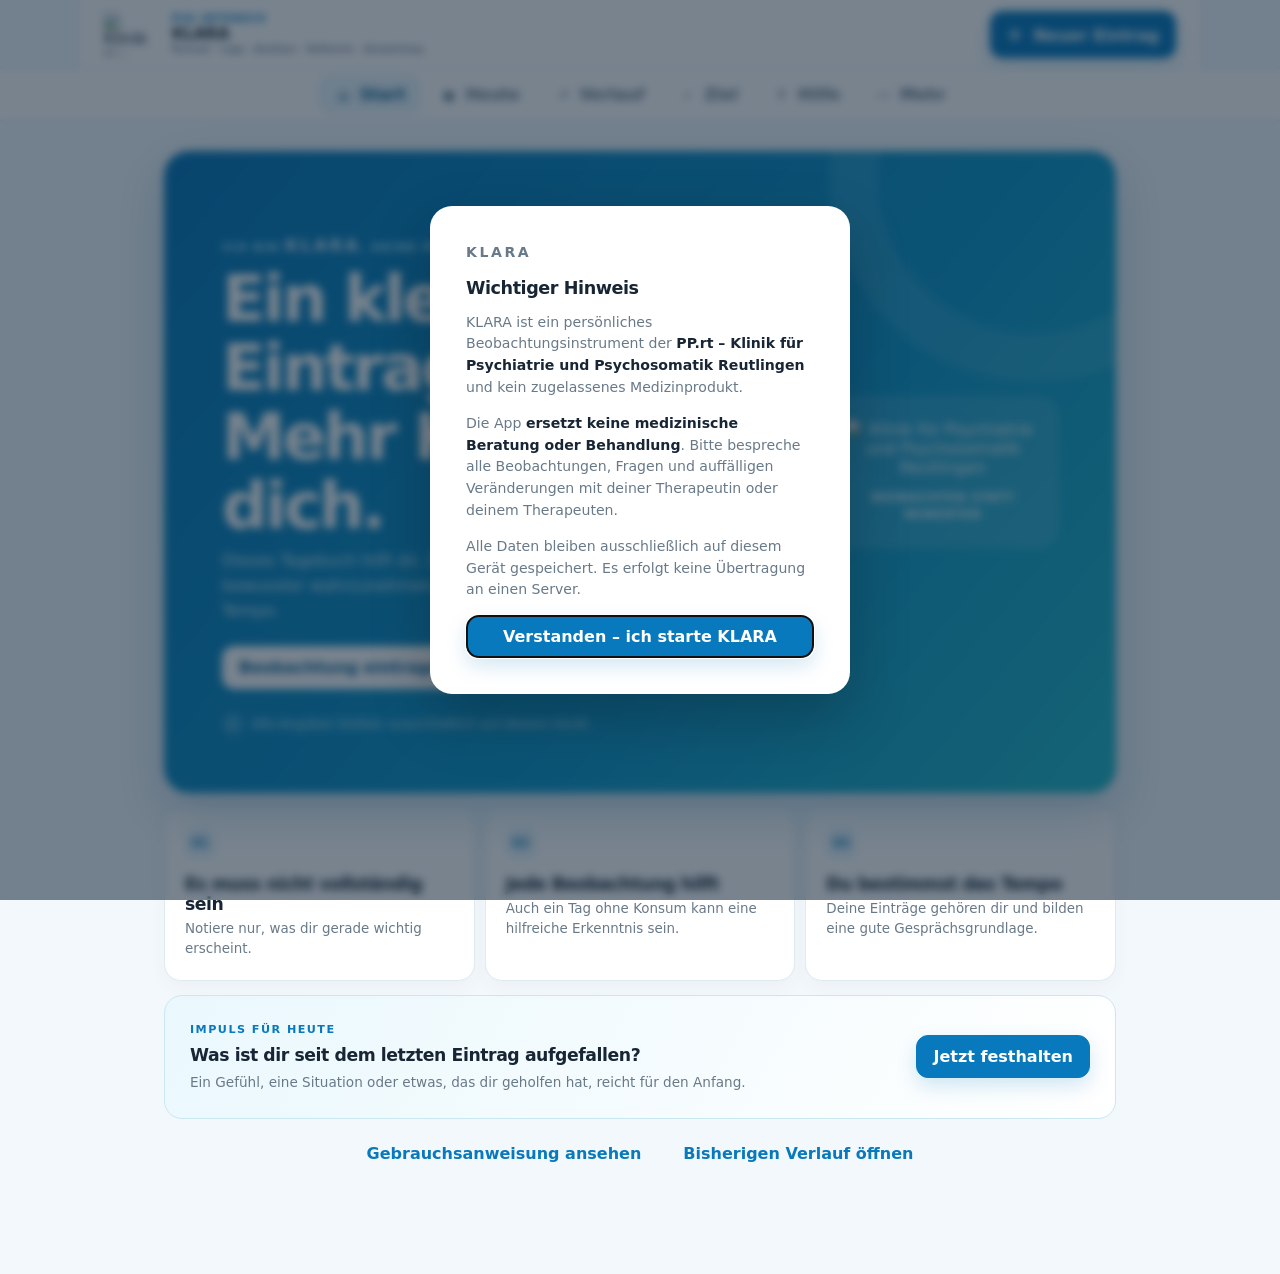
==== index.html @ 5a88ca9e "Add files via upload" ====
<!doctype html>
<html lang="de">
<head>
  <meta charset="utf-8">
  <meta name="viewport" content="width=device-width, initial-scale=1, viewport-fit=cover">
  <meta name="theme-color" content="#0875bd">
  <meta name="description" content="KLARA – Deine persönliche Begleiterin für Konsum, Lage, Auslöser, Reflexion und Auswertung">
  <meta http-equiv="Content-Security-Policy" content="default-src 'self'; script-src 'self'; style-src 'self'; img-src 'self' data:; connect-src 'self'; object-src 'none'; base-uri 'self'; form-action 'self'">
  <link rel="manifest" href="manifest.webmanifest"><link rel="icon" href="icon.svg" type="image/svg+xml"><link rel="apple-touch-icon" href="apple-touch-icon.png"><link rel="stylesheet" href="styles.css">
  <title>KLARA</title>
</head>
<body>
  <header class="app-header">
    <button id="back-button" class="back-button" aria-label="Zurück" hidden>‹</button>
    <div class="brand"><img src="logo.png" alt="Klinik für Psychiatrie und Psychosomatik Reutlingen"><div><span>PIA Intensiv</span><strong>KLARA</strong><small class="klara-sub">Konsum · Lage · Auslöser · Reflexion · Auswertung</small></div></div>
    <button id="quick-add" class="primary add-button"><span>+</span> Neuer Eintrag</button>
  </header>
  <nav class="tabs" aria-label="Hauptnavigation">
    <button data-view="start" class="active"><span class="nav-icon">⌂</span><span>Start</span></button>
    <button data-view="today"><span class="nav-icon">●</span><span>Heute</span></button>
    <button data-view="history"><span class="nav-icon">↗</span><span>Verlauf</span></button>
    <button data-view="goals"><span class="nav-icon">✓</span><span>Ziel</span></button>
    <button data-view="guide"><span class="nav-icon">?</span><span>Hilfe</span></button>
    <button data-view="settings"><span class="nav-icon">⋯</span><span>Mehr</span></button>
  </nav>
  <main>
    <section id="start" class="view active">
      <div class="start-hero">
        <div class="start-copy"><p id="start-greeting" class="start-greeting"></p><p class="eyebrow light">Ich bin <span class="klara-stamp">KLARA</span>, deine persönliche Begleiterin</p><h1>Ein kleiner Eintrag.<br>Mehr Klarheit für dich.</h1><p>Dieses Tagebuch hilft dir, Situationen, Auslöser und hilfreiche Strategien bewusster wahrzunehmen. Ohne Bewertung und in deinem eigenen Tempo.</p>
          <div class="hero-actions"><button class="primary light-button open-entry">Beobachtung eintragen</button><button class="ghost-button open-guide">Kurz erklärt</button></div>
          <div class="privacy-line"><span>✓</span> Alle Angaben bleiben ausschließlich auf diesem Gerät.</div>
        </div>
        <div class="start-mark"><img src="logo.png" alt="Klinik für Psychiatrie und Psychosomatik Reutlingen"><p>Beobachten statt bewerten</p></div>
      </div>
      <div class="motivation-grid">
        <article><span>01</span><h2>Es muss nicht vollständig sein</h2><p>Notiere nur, was dir gerade wichtig erscheint.</p></article>
        <article><span>02</span><h2>Jede Beobachtung hilft</h2><p>Auch ein Tag ohne Konsum kann eine hilfreiche Erkenntnis sein.</p></article>
        <article><span>03</span><h2>Du bestimmst das Tempo</h2><p>Deine Einträge gehören dir und bilden eine gute Gesprächsgrundlage.</p></article>
      </div>
      <article class="prompt-card"><div><p class="eyebrow">Impuls für heute</p><h2>Was ist dir seit dem letzten Eintrag aufgefallen?</h2><p>Ein Gefühl, eine Situation oder etwas, das dir geholfen hat, reicht für den Anfang.</p></div><button class="primary open-entry">Jetzt festhalten</button></article>
      <div class="start-links"><button class="open-guide">Gebrauchsanweisung ansehen</button><button data-jump="history">Bisherigen Verlauf öffnen</button></div>
    </section>

    <section id="today" class="view">
      <div class="welcome"><div><p id="today-label" class="eyebrow light"></p><h1>Wie war dein Tag?</h1><p>Beobachte deinen Konsum ohne zu bewerten. Du entscheidest, was du einträgst.</p><div class="hero-actions"><button class="primary light-button open-entry">Jetzt dokumentieren</button><button class="ghost-button open-guide">So funktioniert es</button></div></div><div class="today-badge"><strong id="today-count">0</strong><span>Einträge heute</span></div></div>
      <aside class="notice"><span>✓</span><p><strong>Privat auf diesem Gerät</strong><br>Ihre Angaben werden nicht an einen Server übertragen.</p></aside>
      <div class="content-heading"><div><p class="eyebrow">Tagesübersicht</p><h2>Ihre Einträge</h2></div><button class="round-button open-entry" aria-label="Eintrag hinzufügen">+</button></div>
      <div id="today-list" class="entry-list"></div>
    </section>

    <section id="history" class="view">
      <div class="section-heading history-heading"><div><p class="eyebrow">Muster erkennen</p><h1>Mein Verlauf</h1></div><div id="history-range" class="range-switch" role="group" aria-label="Zeitraum"><button type="button" data-days="7">7 Tage</button><button type="button" data-days="30" class="active">30 Tage</button><button type="button" data-days="90">90 Tage</button><button type="button" data-days="3650">Gesamt</button></div></div>
      <div class="stats-grid"><article class="stat"><span>Tage dokumentiert</span><strong id="stat-days">0</strong></article><article class="stat"><span>Einträge gesamt</span><strong id="stat-entries">0</strong></article><article class="stat"><span id="stat-se-label">Alkohol-SE</span><strong id="stat-se">0</strong></article></div>
      <div id="substance-filter" class="substance-filter"></div>
      <article class="panel chart-card timeline-card"><div class="panel-heading"><div><p class="eyebrow">Zeitlicher Überblick</p><h2>Einträge nach Tagen</h2></div><span id="timeline-period">30 Tage</span></div><div id="timeline-chart" class="chart" aria-label="Verlaufsdiagramm"></div></article>
      <article class="panel chart-card"><div class="panel-heading"><h2>Dokumentierte Kategorien</h2><span>Häufigkeit</span></div><div id="category-chart" class="bars"></div></article>
      <div class="content-heading"><div><p class="eyebrow">Dokumentation</p><h2>Alle Einträge</h2></div><div class="export-actions"><button id="print-history" class="btn-export secondary">🖨 Drucken</button><button id="export-overview" class="btn-export secondary">Übersicht</button><button id="export-detailed" class="btn-export">Bericht</button><button id="export-save" class="btn-export secondary">↓ PDF</button></div></div><div id="history-list" class="entry-list"></div>
    </section>

    <section id="goals" class="view">
      <div class="section-heading"><div><p class="eyebrow">Rückblick & Ausblick</p><h1>Mein Wochenziel</h1><p>Wähle ein Ziel, das für diese Woche realistisch ist.</p></div></div>
      <form id="goal-form" class="panel form-card">
        <div class="form-section"><span>1</span><div><h2>Ziel wählen</h2><p>Du kannst dein Ziel jederzeit ändern.</p></div></div>
        <label>Woche ab <input id="goal-week" type="date" required></label><label>Ziel<select id="goal-type"><option>Nichts verändern, weiter beobachten</option><option>Eine Zeit lang abstinent</option><option>Gar nicht mehr</option><option>Weniger konsumieren</option><option>Weniger schädlich konsumieren</option><option>Noch nicht entschieden</option></select></label>
        <label>Substanz oder Verhalten <input id="goal-subject" type="text" placeholder="z. B. Alkohol, Cannabis, Gaming"></label>
        <div class="form-section"><span>2</span><div><h2>Vorbereiten</h2><p>Risiken erkennen, Antwort bereithalten, Unterstützung holen.</p></div></div>
        <label>Risikosituationen <textarea id="goal-risks" placeholder="Orte, Personen, Zeiten oder Gefühle"></textarea></label><label>Hilfreiche Strategien <textarea id="goal-strategies" placeholder="Was kann ich versuchen?"></textarea></label><label>Unterstützung <textarea id="goal-support" placeholder="Wen kann ich ansprechen?"></textarea></label>
        <div class="form-section"><span>3</span><div><h2>Wochenbilanz</h2><p>Besprich deine Bilanz beim nächsten Termin.</p></div></div>
        <label>Was hat funktioniert? <textarea id="goal-worked"></textarea></label><label>Was war schwierig? <textarea id="goal-difficult"></textarea></label><label>Vorsatz für nächste Woche <textarea id="goal-next"></textarea></label><button class="primary wide" type="submit">Wochenziel speichern</button>
      </form>
      <div id="goal-history" class="goal-history"></div>
    </section>

    <section id="guide" class="view">
      <div class="section-heading"><div><p class="eyebrow">Gebrauchsanweisung</p><h1>So nutzt du das Tagebuch</h1><p>Das Tagebuch hilft dir, deinen Konsum bewusster wahrzunehmen und besser zu verstehen.</p></div></div>
      <div class="guide-intro panel"><div class="guide-symbol">◎</div><div><h2>Beobachten statt bewerten</h2><p>Es gibt keine richtigen oder falschen Einträge. Du bestimmst selbst, was du dokumentierst und später besprichst.</p></div></div>
      <article class="panel guide-steps">
        <div class="panel-heading"><h2>So erstellst du einen Eintrag</h2><span>Schritt für Schritt</span></div>
        <ol class="step-list">
          <li><strong>„Neuer Eintrag" antippen</strong> – über den Button oben rechts oder auf der Startseite.</li>
          <li><strong>Datum und Uhrzeit prüfen</strong> – die App trägt die aktuelle Zeit automatisch ein. Du kannst beides frei ändern, um Einträge auch nachträglich für vergangene Tage zu erfassen.</li>
          <li><strong>Substanz oder Verhalten auswählen</strong> – wähle alles aus, was zutrifft. Für jede Auswahl öffnen sich eigene Felder.</li>
          <li><strong>Felder ausfüllen</strong> – fülle nur aus, was dir gerade wichtig ist. Kein Feld muss vollständig sein.</li>
          <li><strong>„Eintrag speichern" tippen</strong> – fertig. Der Eintrag erscheint sofort im Verlauf.</li>
        </ol>
        <p class="guide-note">Bereits gespeicherte Einträge lassen sich jederzeit bearbeiten: im Verlauf auf den Eintrag tippen, ändern und erneut speichern.</p>
      </article>
      <article class="panel guide-multi">
        <div class="panel-heading"><h2>Mehreres auf einmal festhalten</h2><span>Wann ein Eintrag, wann zwei?</span></div>
        <p><strong>Alles im selben Eintrag</strong> – wenn mehrere Substanzen oder Verhaltensweisen gleichzeitig oder im gleichen Kontext vorkamen (z. B. Alkohol und Cannabis am selben Abend). Die App zeigt dann für jede Substanz separate Felder – du kannst Situation und Auslöser für jede getrennt beschreiben.</p>
        <p style="margin-top:10px"><strong>Separate Einträge</strong> – wenn Ereignisse zu verschiedenen Zeiten oder in unterschiedlichen Situationen stattgefunden haben. So bleibt der Verlauf zeitlich genau und lässt sich besser auswerten.</p>
      </article>
      <div class="guide-grid">
        <article><span>1</span><h2>Konsum</h2><p>Was wurde konsumiert, wie viel und wann? Alkohol-SE berechnet die App automatisch. Bei anderen Substanzen reicht eine grobe Angabe.</p></article>
        <article><span>2</span><h2>Situation</h2><p>Wo warst du? Mit wem? Was hast du gerade gemacht? Notiere Ort, Uhrzeit und soziales Umfeld – z. B. „allein zu Hause, Abend nach der Arbeit" oder „mit Freunden auf einer Party".</p></article>
        <article><span>3</span><h2>Auslöser</h2><p>Was hat den Konsum oder das Verlangen ausgelöst? Das kann etwas Äußeres sein (ein Ort, eine Person, ein Streit) oder etwas Inneres (Langeweile, Anspannung, Traurigkeit, ein Gedanke). Beides ist wichtig.</p></article>
        <article><span>4</span><h2>Strategie</h2><p>Was hast du versucht, bevor oder während des Konsums? Hat etwas geholfen – auch wenn du am Ende trotzdem konsumiert hast? Beispiele: Situation verlassen, jemanden angerufen, abgelenkt, tief geatmet.</p></article>
        <article><span>5</span><h2>Auswertung</h2><p>Was fällt dir beim Zurückblicken auf? Wiederholen sich bestimmte Situationen, Uhrzeiten oder Gefühle? Diese Spalte ist besonders wertvoll für das Gespräch mit deiner Fachperson.</p></article>
      </div>
      <article class="panel tips"><div class="panel-heading"><h2>Hilfreiche Gewohnheiten</h2><span>Tipps</span></div><ul class="check-list"><li><strong>Möglichst zeitnah notieren.</strong> So musst du dich später weniger erinnern.</li><li><strong>Nicht alle Felder müssen ausgefüllt sein.</strong> Schreibe auf, was dir wichtig erscheint.</li><li><strong>Ehrlich zu dir selbst sein.</strong> Das Tagebuch ist für dich und deine Fachperson.</li><li><strong>Wochenbilanz besprechen.</strong> Nimm deine Beobachtungen zum nächsten Termin mit.</li></ul></article>
      <article class="panel alcohol-info"><div><p class="eyebrow">Orientierung</p><h2>Eine Alkohol-Standardeinheit</h2></div><div id="se-unit-grid" class="unit-grid"></div></article>
      <button class="primary wide open-entry">Eintrag erstellen</button>
    </section>

    <section id="settings" class="view">
      <div class="section-heading"><div><p class="eyebrow">Daten & App</p><h1>Mehr</h1></div></div>
      <article class="panel settings-panel profile-panel">
        <h2>Meine Angaben</h2>
        <p id="profile-greeting" class="profile-greeting"></p>
        <p class="settings-hint">Optional – erscheinen in deinen Berichten.</p>
        <div class="name-row">
          <label>Vorname <small>optional</small><input id="profile-firstname" type="text" autocomplete="given-name" placeholder="z. B. Maria"></label>
          <label>Nachname <small>optional</small><input id="profile-lastname" type="text" autocomplete="family-name" placeholder="z. B. Müller"></label>
        </div>
        <label>Therapeut:in / Bezugsperson <small>optional</small><input id="profile-therapist" type="text" placeholder="z. B. Dr. Müller"></label>
        <label>Station / Einrichtung <small>optional</small><input id="profile-ward" type="text" placeholder="z. B. Station 3b"></label>
        <button id="save-profile" class="primary">Speichern</button>
      </article>
      <article class="panel info-card"><span>⌂</span><div><h2>Deine Daten bleiben auf diesem Gerät</h2><p>Einträge und Ziele werden ausschließlich im lokalen Speicher dieses Browsers abgelegt. Es gibt kein Konto und keine Übertragung an einen Server.</p></div></article>
      <article class="panel settings-panel"><h2>Daten sichern</h2><p>Beim Löschen von Browserdaten können Einträge verloren gehen. Exportieren Sie deshalb regelmäßig eine Sicherung.</p><p id="backup-status" class="status"></p><div class="action-grid"><button id="export-data">Sicherung exportieren</button><label class="file-button">Sicherung importieren<input id="import-data" type="file" accept="application/json"></label></div></article>
      <article class="panel settings-panel"><h2>App verwalten</h2><div class="action-grid"><button id="check-update">Auf neue Version prüfen</button><button id="install-app" hidden>App installieren</button></div><p id="update-status" class="status" aria-live="polite">Installierte Version: <span id="app-version">1.3.3</span></p></article>
      <article class="panel warning-card"><h2>Wichtiger Hinweis</h2><p>Diese App ist ein persönliches Beobachtungsinstrument. Sie ersetzt keine medizinische Beratung oder Behandlung. Besprechen Sie Fragen und auffällige Veränderungen mit Ihrer Fachperson.</p></article>
      <button id="delete-data" class="danger-link">Alle lokalen Daten löschen</button>
      <footer class="contact-footer">
        <img src="logo.png" alt="Klinik für Psychiatrie und Psychosomatik Reutlingen">
        <div class="contact-details">
          <strong>PP.rt – Klinik für Psychiatrie und Psychosomatik</strong>
          <address>Wörthstraße 52/1 · 72764 Reutlingen</address>
          <div class="contact-links">
            <a href="tel:+49712192000">Infozentrale: 07121 9200-0</a>
            <a href="tel:+4971219200200">Aufnahmemanagement: 07121 9200-200</a>
            <a href="mailto:info@pprt.de">info@pprt.de</a>
            <span>www.pprt.de</span>
          </div>
          <small>© <span id="copyright-year">2026</span> PP.rt · Gemeinnützige Gesellschaft für Psychiatrie Reutlingen mbH</small>
        </div>
      </footer>
    </section>
  </main>

  <dialog id="entry-dialog"><form id="entry-form" method="dialog">
    <div class="dialog-heading"><div><p class="eyebrow">Beobachten statt bewerten</p><h1 id="entry-title">Eintrag hinzufügen</h1></div><button type="button" id="close-dialog" class="icon-button" aria-label="Schließen">×</button></div><p class="form-hint">Fülle nur aus, was für dich gerade wichtig ist.</p><input id="entry-id" type="hidden">
    <div class="form-row"><label>Datum <input id="entry-date" type="date" required></label><label>Uhrzeit <input id="entry-time" type="time"></label></div>
    <fieldset><legend>Was wurde konsumiert?</legend><div class="check-grid"><label><input class="substance-check" type="checkbox" value="Alkohol"> Alkohol</label><label><input class="substance-check" type="checkbox" value="Cannabis"> Cannabis</label><label><input class="substance-check" type="checkbox" value="Stimulanzien"> Stimulanzien</label><label><input class="substance-check" type="checkbox" value="Medikamente / Benzodiazepine"> Medikamente / Benzodiazepine</label><label><input class="substance-check" type="checkbox" value="Opioide"> Opioide</label><label><input class="substance-check" type="checkbox" value="Glücksspiel / Medien"> Glücksspiel / Medien</label><label><input class="substance-check" type="checkbox" value="Sonstiges"> Sonstiges</label><label><input class="substance-check" type="checkbox" value="Verlangen / Craving"> Verlangen / Craving</label><label><input class="substance-check" type="checkbox" value="Kein Konsum"> Kein Konsum</label></div></fieldset>
    <div id="substance-cards"></div>
    <div class="dialog-actions"><button id="delete-entry" type="button" class="danger-link" hidden>Eintrag löschen</button><button class="primary" type="submit">Eintrag speichern</button></div>
  </form></dialog>
  <dialog id="disclaimer-dialog" class="disclaimer-dialog">
    <div class="disclaimer-body">
      <p class="disclaimer-brand">KLARA</p>
      <h2>Wichtiger Hinweis</h2>
      <p>KLARA ist ein persönliches Beobachtungsinstrument der <strong>PP.rt – Klinik für Psychiatrie und Psychosomatik Reutlingen</strong> und kein zugelassenes Medizinprodukt.</p>
      <p>Die App <strong>ersetzt keine medizinische Beratung oder Behandlung</strong>. Bitte bespreche alle Beobachtungen, Fragen und auffälligen Veränderungen mit deiner Therapeutin oder deinem Therapeuten.</p>
      <p>Alle Daten bleiben ausschließlich auf diesem Gerät gespeichert. Es erfolgt keine Übertragung an einen Server.</p>
      <button id="disclaimer-ok" class="primary wide">Verstanden – ich starte KLARA</button>
    </div>
  </dialog>
  <dialog id="confirm-dialog">
    <div class="confirm-body">
      <p id="confirm-message"></p>
      <div class="confirm-actions">
        <button id="confirm-cancel" type="button">Abbrechen</button>
        <button id="confirm-ok" type="button" class="primary"></button>
      </div>
    </div>
  </dialog>
  <template id="empty-template"><article class="empty"><span>＋</span><h2>Noch keine Einträge</h2><p>Notieren Sie eine Beobachtung, sobald es für Sie passt.</p><button class="primary open-entry">Ersten Eintrag erstellen</button></article></template>
  <script src="pdfgen.js" defer></script>
  <script src="app.js" defer></script>
</body>
</html>
---- styles.css ----
@keyframes reveal{from{opacity:.45;transform:translateY(4px)}to{opacity:1;transform:translateY(0)}}
:root{color-scheme:light;--ink:#172534;--muted:#687988;--paper:#f3f8fc;--card:#fff;--line:#e0eaf1;--blue:#0879bd;--blue-dark:#075d92;--blue-soft:#e8f5fc;--cyan:#21b5ca;--red:#df0038;--green:#168263;--shadow:0 12px 32px rgba(20,65,96,.07);font-family:Inter,ui-sans-serif,system-ui,-apple-system,BlinkMacSystemFont,"Segoe UI",sans-serif}
*{box-sizing:border-box}
body{margin:0;background:var(--paper);color:var(--ink);-webkit-font-smoothing:antialiased}
button,input,textarea,select{font:inherit}
button,.file-button{cursor:pointer}
h1,h2,h3,p{margin-top:0}
h1{margin-bottom:8px;font-size:clamp(1.8rem,5vw,2.6rem);letter-spacing:-.045em;line-height:1.08}
h2{margin-bottom:7px;font-size:1.08rem;letter-spacing:-.025em}
p{line-height:1.55}
.app-header{max-width:1120px;min-height:68px;height:auto;margin:auto;padding:10px 24px;display:flex;align-items:center;justify-content:space-between;gap:20px;background:white;}
.brand{display:flex;align-items:center;gap:10px}
.brand img{width:58px;height:42px;object-fit:contain}
.brand div{display:grid}
.brand span{color:var(--blue);font-size:.68rem;font-weight:850;letter-spacing:.1em;text-transform:uppercase}
.brand strong{font-size:.96rem}
.klara-sub{font-size:.5rem;color:var(--muted);font-weight:700;letter-spacing:.06em;line-height:1.3;margin-top:2px}
.primary,button,.file-button{border:1px solid var(--line);border-radius:12px;padding:11px 16px;background:white;color:var(--ink);font-weight:750;transition:.15s ease}
.primary{border-color:var(--blue);background:var(--blue);color:white;box-shadow:0 8px 20px rgba(8,121,189,.18)}
.primary:hover{background:var(--blue-dark)}
.add-button span{margin-right:5px;font-size:1.2rem}
.tabs{position:sticky;z-index:8;top:0;display:flex;justify-content:center;gap:4px;padding:7px 12px;background:rgba(255,255,255,.94);border-block:1px solid var(--line);backdrop-filter:blur(18px)}
.tabs button{display:flex;align-items:center;gap:7px;padding:9px 15px;border:0;border-radius:10px;background:transparent;color:var(--muted);box-shadow:none}
.tabs button.active{background:var(--blue-soft);color:var(--blue-dark)}
.nav-icon{display:grid;place-items:center;width:19px;height:19px;font-size:.85rem;font-weight:900}
main{max-width:1000px;margin:auto;padding:30px 24px 100px}
.view{display:none}
.view.active{display:block;animation:reveal .2s ease}
.eyebrow{margin-bottom:6px;color:var(--blue);font-size:.7rem;font-weight:850;letter-spacing:.13em;text-transform:uppercase}
.eyebrow.light{color:#bdeeff}
.start-hero,.welcome{position:relative;overflow:hidden;border-radius:25px;color:white;background:linear-gradient(130deg,#0876b8 0%,#1098c8 62%,#23b9c8 100%);box-shadow:0 20px 45px rgba(7,93,146,.2)}
.start-hero{display:grid;grid-template-columns:minmax(0,1fr) 230px;align-items:center;min-height:350px;padding:clamp(28px,6vw,58px)}
.start-hero::before,.welcome::before{content:"";position:absolute;width:310px;height:310px;right:-120px;top:-175px;border:48px solid rgba(255,255,255,.09);border-radius:50%}
.start-copy{position:relative;z-index:1}
.start-copy h1{max-width:620px;font-size:clamp(2.35rem,7vw,4rem)}
.start-copy>p:not(.eyebrow){max-width:610px;color:rgba(255,255,255,.84)}
.hero-actions{display:flex;flex-wrap:wrap;gap:9px;margin-top:22px}
.light-button{border-color:white;background:white;color:var(--blue-dark);box-shadow:none}
.ghost-button{border-color:rgba(255,255,255,.28);background:rgba(255,255,255,.08);color:white}
.privacy-line{display:flex;align-items:center;gap:8px;margin-top:24px;color:rgba(255,255,255,.82);font-size:.78rem}
.privacy-line span{display:grid;place-items:center;width:22px;height:22px;border-radius:50%;background:rgba(255,255,255,.16)}
.start-mark{position:relative;z-index:1;padding:22px 16px;border:1px solid rgba(255,255,255,.22);border-radius:20px;text-align:center;background:rgba(255,255,255,.11);backdrop-filter:blur(8px)}
.start-mark img{width:100%;filter:drop-shadow(0 6px 12px rgba(0,0,0,.08))}
.start-mark p{margin:12px 0 0;color:white;font-size:.7rem;font-weight:800;letter-spacing:.09em;text-transform:uppercase}
.motivation-grid{display:grid;grid-template-columns:repeat(3,1fr);gap:10px;margin:14px 0}
.motivation-grid article,.guide-grid article{padding:20px;border:1px solid var(--line);border-radius:17px;background:white;box-shadow:0 7px 18px rgba(20,65,96,.04)}
.motivation-grid span,.guide-grid span,.form-section>span{display:grid;place-items:center;width:30px;height:30px;border-radius:9px;background:var(--blue-soft);color:var(--blue);font-size:.75rem;font-weight:900}
.motivation-grid h2{margin:16px 0 5px}
.motivation-grid p,.guide-grid p,.guide-intro p,.tips li,.settings-panel p,.info-card p,.warning-card p{margin-bottom:0;color:var(--muted);font-size:.84rem}
.prompt-card{display:flex;align-items:center;justify-content:space-between;gap:20px;padding:25px;border:1px solid #c9e8f2;border-radius:18px;background:linear-gradient(120deg,#eaf8fd,#fff)}
.prompt-card p:last-child{margin-bottom:0;color:var(--muted);font-size:.85rem}
.start-links{display:flex;justify-content:center;gap:10px;margin-top:14px}
.start-links button{border:0;background:transparent;color:var(--blue);box-shadow:none}
.welcome{display:grid;grid-template-columns:1fr auto;align-items:center;gap:25px;padding:clamp(25px,5vw,45px)}
.welcome p:not(.eyebrow){max-width:570px;margin-bottom:0;color:rgba(255,255,255,.84)}
.today-badge{position:relative;z-index:1;min-width:115px;padding:20px;border:1px solid rgba(255,255,255,.2);border-radius:18px;text-align:center;background:rgba(255,255,255,.12)}
.today-badge strong{display:block;font-size:2.4rem}
.today-badge span{font-size:.72rem;text-transform:uppercase;letter-spacing:.08em}
.notice{display:flex;align-items:center;gap:11px;margin:14px 0 28px;padding:13px 16px;border:1px solid #cceadd;border-radius:14px;background:#effaf5;color:#315d4c}
.notice p{margin:0;font-size:.8rem;line-height:1.35}
.notice>span,.info-card>span{display:grid;flex:0 0 auto;place-items:center;width:30px;height:30px;border-radius:50%;background:#d8f1e6;color:var(--green);font-weight:900}
.content-heading,.section-heading,.panel-heading{display:flex;align-items:center;justify-content:space-between;gap:15px}
.content-heading{margin:27px 0 13px}
.content-heading h2,.section-heading h1{margin-bottom:0}
.round-button{width:42px;height:42px;padding:0;border:0;border-radius:50%;background:var(--blue-soft);color:var(--blue);font-size:1.35rem}
.panel{padding:clamp(18px,4vw,28px);border:1px solid var(--line);border-radius:18px;background:white;box-shadow:var(--shadow)}
.entry-list{display:grid;gap:10px}
.entry{padding:17px 19px;border:1px solid var(--line);border-radius:16px;background:white;box-shadow:0 5px 15px rgba(20,65,96,.04);cursor:pointer;transition:.15s ease}
.entry:hover{transform:translateY(-2px);box-shadow:var(--shadow);border-color:#bdd8e7}
.entry-top{display:flex;justify-content:space-between;gap:12px}
.entry h3{margin-bottom:4px;font-size:1rem}
.entry time,.entry p{color:var(--muted);font-size:.84rem}
.entry p{margin:10px 0 0;white-space:pre-wrap}
.tag{align-self:flex-start;padding:5px 9px;border-radius:99px;background:var(--blue-soft);color:var(--blue-dark);font-size:.7rem;font-weight:850}
.section-heading{align-items:flex-end;margin-bottom:22px}
.section-heading p:last-child{max-width:600px;margin-bottom:0;color:var(--muted)}
.stats-grid{gap:8px}
.stat{position:relative;overflow:hidden;padding:15px 17px;border-radius:14px;box-shadow:0 5px 15px rgba(20,65,96,.035)}
.stat strong{font-size:1.75rem}
.stat span{color:var(--muted);font-size:.75rem}
.chart-card{margin-top:10px}
.panel-heading{margin-bottom:17px}
.panel-heading span{padding:5px 8px;border-radius:8px;color:var(--blue);background:var(--blue-soft);font-size:.66rem;font-weight:850;text-transform:uppercase}
.chart{min-height:190px}
.chart svg{display:block;width:100%;height:auto;max-height:230px;overflow:visible}
.chart-line{fill:none;stroke:var(--cyan);stroke-width:2;stroke-linecap:round;stroke-linejoin:round}
.chart-area{fill:url(#timeline-fill)}
.chart-dot{fill:white;stroke:var(--cyan);stroke-width:2.5}
.chart-grid{stroke:#dce8ef;stroke-width:1}
.bars{gap:13px}
.bar-row{font-size:.8rem}
.bar-track{height:6px}
.bar-fill{height:100%;border-radius:inherit;background:linear-gradient(90deg,var(--blue),var(--cyan))}
.history-heading{align-items:center}
.range-switch{display:flex;gap:3px;padding:4px;border:1px solid #d7e5ed;border-radius:13px;background:#eaf3f8}
.range-switch button{min-height:0;padding:7px 12px;border:0;border-radius:9px;background:transparent;color:#637786;font-size:.74rem;font-weight:750;box-shadow:none}
.range-switch button:hover{color:var(--blue-dark);background:rgba(255,255,255,.55)}
.range-switch button.active{color:var(--blue-dark);background:white;box-shadow:0 2px 8px rgba(20,65,96,.1)}
.timeline-card{padding-bottom:18px}
.timeline-card .panel-heading{align-items:flex-start}
.timeline-card .panel-heading .eyebrow{margin-bottom:3px}
.chart-dot-halo{fill:rgba(33,181,202,.13)}
.chart-grid.subtle{stroke-dasharray:4 7;opacity:.65}
.chart-label{fill:#82929f;font-size:11px}
.chart-value{fill:var(--blue-dark);font-size:11px;font-weight:800}
.chart-caption{display:flex;justify-content:space-between;gap:12px;margin-top:-2px;padding-top:12px;border-top:1px solid var(--line);color:var(--muted);font-size:.72rem}
.chart-caption strong{color:var(--blue-dark)}
.chart-empty{min-height:180px;display:flex;align-items:center;justify-content:center;gap:13px;color:var(--muted);text-align:left}
.chart-empty span{display:grid;place-items:center;width:40px;height:40px;border-radius:50%;background:var(--blue-soft);color:var(--blue);font-weight:900}
.chart-empty strong{display:block;margin-bottom:3px;color:var(--ink)}
.chart-empty p{max-width:330px;margin:0;font-size:.8rem}
.stat::after{content:"";position:absolute;right:-14px;bottom:-20px;width:55px;height:55px;border:10px solid var(--blue-soft);border-radius:50%}
.form-card{display:grid;gap:14px}
.form-section{display:flex;align-items:center;gap:11px;margin-top:9px;padding-top:17px;border-top:1px solid var(--line)}
.form-section:first-child{padding-top:0;border:0}
.form-section h2,.form-section p{margin:0}
.form-section p{color:var(--muted);font-size:.78rem}
label{display:grid;gap:6px;color:#526576;font-size:.78rem;font-weight:750}
label small{color:var(--muted);font-weight:500}
input,textarea,select{width:100%;min-height:44px;border:1px solid #d7e3eb;border-radius:11px;padding:11px 12px;background:#fbfdff;color:var(--ink)}
textarea{min-height:70px;resize:vertical}
input:focus,textarea:focus,select:focus{outline:3px solid rgba(8,121,189,.12);border-color:var(--blue)}
.wide{width:100%}
.guide-intro{display:flex;align-items:center;gap:18px;margin-bottom:12px;background:linear-gradient(120deg,#eef9fd,#fff)}
.guide-symbol{font-size:3rem;color:var(--cyan)}
.guide-grid{display:grid;grid-template-columns:repeat(5,1fr);gap:9px}
.guide-grid h2{margin:14px 0 5px}
.tips,.alcohol-info{margin-top:12px}
.check-list{display:grid;gap:11px;margin:0;padding:0;list-style:none}
.check-list li{position:relative;padding-left:27px}
.check-list li::before{content:"✓";position:absolute;left:0;color:var(--green);font-weight:900}
.step-list{display:grid;gap:12px;margin:0;padding:0;list-style:none;counter-reset:steps}
.step-list li{position:relative;padding-left:32px;counter-increment:steps}
.step-list li::before{content:counter(steps);position:absolute;left:0;top:0;width:22px;height:22px;border-radius:50%;background:var(--blue-soft);color:var(--blue-dark);font-size:.75rem;font-weight:900;display:grid;place-items:center;line-height:1}
.guide-steps,.guide-multi{margin-bottom:14px}
.guide-note{margin-top:14px;padding:8px 12px;background:var(--blue-soft);border-radius:8px;font-size:.85rem;color:var(--blue-dark);line-height:1.5}
.alcohol-info{display:flex;justify-content:space-between;align-items:center;gap:20px;background:#f8fcfe}
.unit-grid{display:flex;gap:7px}
.unit-grid span{display:grid;min-width:95px;padding:12px;border:1px solid var(--line);border-radius:11px;text-align:center;background:white;color:var(--muted);font-size:.72rem}
.unit-grid strong{color:var(--blue-dark);font-size:.95rem}
#guide>.wide{margin-top:12px}
.info-card{display:flex;gap:14px;margin-bottom:10px}
.settings-panel,.warning-card{margin-bottom:10px}
.action-grid{display:flex;flex-wrap:wrap;gap:8px;margin-top:13px}
.status{margin:11px 0 0;color:var(--muted);font-size:.76rem}
.status.warn{color:#a05a00;font-weight:700}
.substance-filter{display:flex;flex-wrap:wrap;gap:6px;margin:10px 0 14px}
.filter-chip{padding:5px 12px;border:1px solid var(--line);border-radius:99px;background:white;color:var(--muted);font-size:.74rem;font-weight:700;box-shadow:none;transition:.12s ease}
.filter-chip:hover{border-color:var(--chip-color,var(--blue));color:var(--chip-color,var(--blue))}
.filter-chip.active{border-color:var(--chip-color,var(--blue));background:var(--chip-color,var(--blue));color:white}
#substance-cards{display:grid;gap:14px;margin-top:4px}
.substance-card{display:grid;gap:12px;border-color:var(--blue);background:var(--blue-soft)}
.substance-card legend{color:var(--blue-dark);font-size:.85rem;font-weight:850}
.substance-card label{color:#526576}
.substance-card input,.substance-card textarea,.substance-card select{background:#fff}
.duration-row{display:grid;grid-template-columns:1fr 1fr;gap:10px}
.goal-history-list{display:grid;gap:10px}
.goal-history-item{cursor:pointer;transition:.15s ease}
.goal-history-item:hover{transform:translateY(-2px);box-shadow:var(--shadow)}
.goal-history-header{display:flex;align-items:center;justify-content:space-between;gap:10px;margin-bottom:6px}
.goal-subject{margin:0;color:var(--muted);font-size:.84rem}
.goal-meta{margin:5px 0 0;color:var(--muted);font-size:.8rem}
.file-button input{display:none}
.warning-card{border-color:#f0d8de;background:#fffafb}
.warning-card h2{color:#a0324d}
.danger-link{padding-inline:0;border:0;background:transparent;color:#ad3650;box-shadow:none}
footer{display:flex;align-items:center;justify-content:center;gap:12px;margin-top:48px;color:var(--muted);text-align:center;font-size:.73rem}
footer img{width:92px;height:auto}
fieldset{min-width:0;margin:0;padding:14px;border:1px solid var(--line);border-radius:13px}
legend{padding:0 6px;color:#526576;font-size:.78rem;font-weight:800}
.check-grid{display:flex;flex-wrap:wrap;gap:6px}
.check-grid label{display:inline-flex;align-items:center;gap:6px;padding:7px 12px;border:1px solid var(--line);border-radius:99px;background:#fbfdff;color:var(--ink);font-size:.82rem;font-weight:600;white-space:nowrap;cursor:pointer}
.check-grid label:has(input:checked){border-color:var(--blue);background:var(--blue-soft);color:var(--blue-dark);font-weight:750}
.check-grid input{width:15px;height:15px;min-height:0;accent-color:var(--blue)}
.calculation{margin:11px 0 0;color:var(--muted);font-size:.8rem}
.calculation strong{color:var(--blue);font-size:1rem}
.empty{padding:34px 20px;border:1px dashed #c6d9e4;border-radius:18px;text-align:center;color:var(--muted);background:rgba(255,255,255,.62)}
.empty span{display:grid;place-items:center;width:44px;height:44px;margin:0 auto 13px;border-radius:50%;background:var(--blue-soft);color:var(--blue);font-size:1.35rem}
.empty .primary{margin-top:7px}
dialog{width:min(680px,calc(100% - 20px));max-height:calc(100% - 20px);padding:0;border:0;border-radius:20px;color:var(--ink);background:white;box-shadow:0 25px 70px rgba(22,54,78,.25)}
dialog::backdrop{background:rgba(21,41,57,.6);backdrop-filter:blur(5px)}
dialog form{display:grid;gap:13px;padding:clamp(18px,5vw,30px)}
.dialog-heading,.dialog-actions,.form-row{display:flex;justify-content:space-between;gap:11px}
.form-row>*{flex:1}
.form-hint{margin:-5px 0 5px;color:var(--muted);font-size:.8rem}
.icon-button{width:40px;height:40px;padding:0;border-radius:50%;font-size:1.45rem;line-height:1}
.dialog-actions{align-items:center;margin-top:5px}
.back-button{width:38px;height:38px;flex:0 0 auto;padding:0;border-radius:50%;background:var(--blue-soft);color:var(--blue-dark);font-size:1.8rem;line-height:1;box-shadow:none}
.back-button[hidden]{display:none}
.contact-footer{align-items:flex-start;justify-content:flex-start;gap:22px;margin-top:46px;padding:24px;border-top:1px solid var(--line);text-align:left}
.contact-footer img{width:125px;flex:0 0 auto}
.contact-details{display:grid;gap:6px;color:var(--muted)}
.contact-details strong{color:var(--ink);font-size:.82rem}
.contact-details address{font-style:normal}
.contact-links{display:flex;flex-wrap:wrap;gap:5px 14px}
.contact-links a{color:var(--blue-dark);text-decoration:none}
.contact-links a:hover{text-decoration:underline}
.contact-details small{margin-top:5px;color:#8796a2}
#confirm-dialog{width:min(400px,calc(100% - 32px))}
.confirm-body{padding:28px 24px 20px;display:grid;gap:20px}
.confirm-body p{margin:0;font-size:.95rem;line-height:1.5}
.confirm-actions{display:flex;justify-content:flex-end;gap:8px}
.entry-details{margin:8px 0 0;color:var(--ink);font-size:.84rem}
.entry-preview{margin:4px 0 0;color:var(--muted);font-size:.78rem;overflow:hidden;white-space:nowrap;text-overflow:ellipsis}
.alcohol-row{display:flex;align-items:flex-end;gap:8px;padding:10px 0;border-bottom:1px solid var(--line)}
.alcohol-row:last-child{border-bottom:0}
.alcohol-row-fields{display:flex;flex:1;flex-wrap:wrap;gap:8px;align-items:flex-end}
.alcohol-row-fields label{flex:1;min-width:100px}
.row-se{min-width:48px;padding-bottom:11px;color:var(--blue);font-size:.8rem;font-weight:800;text-align:right;white-space:nowrap}
.remove-alcohol-row{flex:0 0 auto;width:32px;height:32px;padding:0;margin-bottom:2px;border-radius:50%;border-color:transparent;background:transparent;color:var(--muted);font-size:1.2rem;box-shadow:none}
.remove-alcohol-row:hover{background:#fce8ec;color:var(--red);border-color:transparent}
#add-alcohol-item{margin-top:10px;border-style:dashed;background:transparent;color:var(--blue);box-shadow:none;font-size:.82rem}
/* Export-Buttons */
.export-actions{display:flex;flex-wrap:wrap;gap:6px}
.btn-export{padding:7px 13px;font-size:.78rem;font-weight:700;border-radius:8px;white-space:nowrap}
/* Profil-Panel */
.profile-panel{display:grid;gap:12px}
.profile-greeting{font-size:1rem;font-weight:700;color:var(--blue-dark);min-height:1.2em}
.start-greeting{font-size:1.1rem;font-weight:800;color:rgba(255,255,255,.92);min-height:1.3em;margin-bottom:2px;letter-spacing:-.01em}
.klara-stamp{font-size:1rem;font-weight:900;color:#e3f2fd;letter-spacing:.2em}
.name-row{display:grid;grid-template-columns:1fr 1fr;gap:10px}
.settings-hint{font-size:.8rem;color:var(--muted);margin-top:-4px}
.disclaimer-dialog{border:0;border-radius:22px;padding:0;max-width:420px;width:calc(100% - 32px);box-shadow:0 24px 60px rgba(0,0,0,.22)}
.disclaimer-dialog::backdrop{background:rgba(10,30,50,.55);backdrop-filter:blur(4px)}
.disclaimer-body{padding:clamp(24px,5vw,36px);display:flex;flex-direction:column;gap:14px}
.disclaimer-brand{margin:0;font-size:1.3rem;font-weight:900;color:var(--blue);letter-spacing:.18em}
.disclaimer-body h2{margin:0;font-size:1.1rem}
.disclaimer-body p{margin:0;font-size:.88rem;color:var(--muted);line-height:1.55}
.disclaimer-body p strong{color:var(--ink)}
@page{size:A4 portrait;margin:12mm 13mm 15mm}
@media print{
  .app-header,.tabs,.section-heading .range-switch,.content-heading button,
  .stats-grid,.chart-card,.category-chart,.back-button,
  dialog,#confirm-dialog,.substance-filter{display:none!important}
  body{background:white;padding-bottom:0;font-size:8.5pt}
  main{max-width:100%;padding:0}
  .section-heading{margin-bottom:8pt}
  .entry{break-inside:avoid;box-shadow:none;border:.5pt solid #ccc;margin-bottom:4pt;padding:5pt 7pt}
  .entry-top h3{font-size:9pt}
  time{font-size:7.5pt}
  .tag{font-size:7.5pt;padding:1pt 5pt}
  .entry-preview,.entry-details{white-space:normal;font-size:8pt}
  .view{display:block!important}
  #start,#today,#goals,#guide,#settings{display:none!important}
  #history{display:block!important}
  .history-heading{flex-direction:row}
  .contact-footer{display:none!important}
}
@media(max-width:760px){body{padding-bottom:calc(67px + env(safe-area-inset-bottom))}.app-header{height:58px;padding:6px 13px}.brand img{width:70px;height:43px}.brand div{display:none}.add-button{padding:9px 11px;font-size:.75rem}.tabs{position:fixed;z-index:20;top:auto;bottom:0;left:0;right:0;justify-content:stretch;gap:0;padding:5px 2px calc(5px + env(safe-area-inset-bottom));border-block:1px 0 solid var(--line);box-shadow:0 -8px 25px rgba(20,65,96,.08)}.tabs button{flex:1;display:grid;justify-items:center;gap:1px;padding:4px 1px;border-radius:8px;font-size:.61rem}.nav-icon{font-size:.86rem}main{padding:12px 11px 32px}.start-hero{grid-template-columns:1fr;min-height:0;padding:28px 20px;border-radius:20px}.start-copy h1{font-size:2.35rem}.start-mark{display:block;margin-top:20px;padding:14px}.motivation-grid{grid-template-columns:1fr;gap:7px}.motivation-grid article{display:grid;grid-template-columns:auto 1fr;gap:0 11px;padding:15px}.motivation-grid span{grid-row:span 2}.motivation-grid h2{margin:0 0 3px}.prompt-card{align-items:stretch;flex-direction:column;padding:20px}.start-links{flex-direction:column;gap:0}.welcome{grid-template-columns:1fr;padding:23px 19px;border-radius:20px}.welcome h1{font-size:2rem}.today-badge{display:flex;align-items:baseline;justify-content:center;gap:7px;padding:10px}.today-badge strong{font-size:1.6rem}.notice{margin-bottom:23px}.stats-grid{gap:5px}.stat{padding:11px 8px}.stat strong{font-size:1.45rem}.guide-grid{grid-template-columns:1fr}.guide-grid article{display:grid;grid-template-columns:auto 1fr;gap:0 11px;padding:15px}.guide-grid span{grid-row:span 2}.guide-grid h2{margin:0 0 3px}.alcohol-info{align-items:stretch;flex-direction:column}.unit-grid{display:grid;grid-template-columns:repeat(3,1fr)}.unit-grid span{min-width:0;padding:9px 4px}.form-row{flex-direction:column}.back-button{width:34px;height:34px;font-size:1.55rem}.start-mark img{width:140px;max-width:50%}.start-mark p{margin-top:7px}.timeline-card{padding:16px 12px}.chart{min-height:155px}.chart-caption{font-size:.65rem}.stat::after{display:none}.history-heading{align-items:stretch;flex-direction:column}.range-switch{width:100%;display:grid;grid-template-columns:repeat(4,1fr)}.contact-footer{align-items:center;flex-direction:column;padding:22px 10px;text-align:center}.contact-footer img{width:115px}.alcohol-row-fields{flex-direction:column}.alcohol-row-fields label{min-width:0;width:100%}}
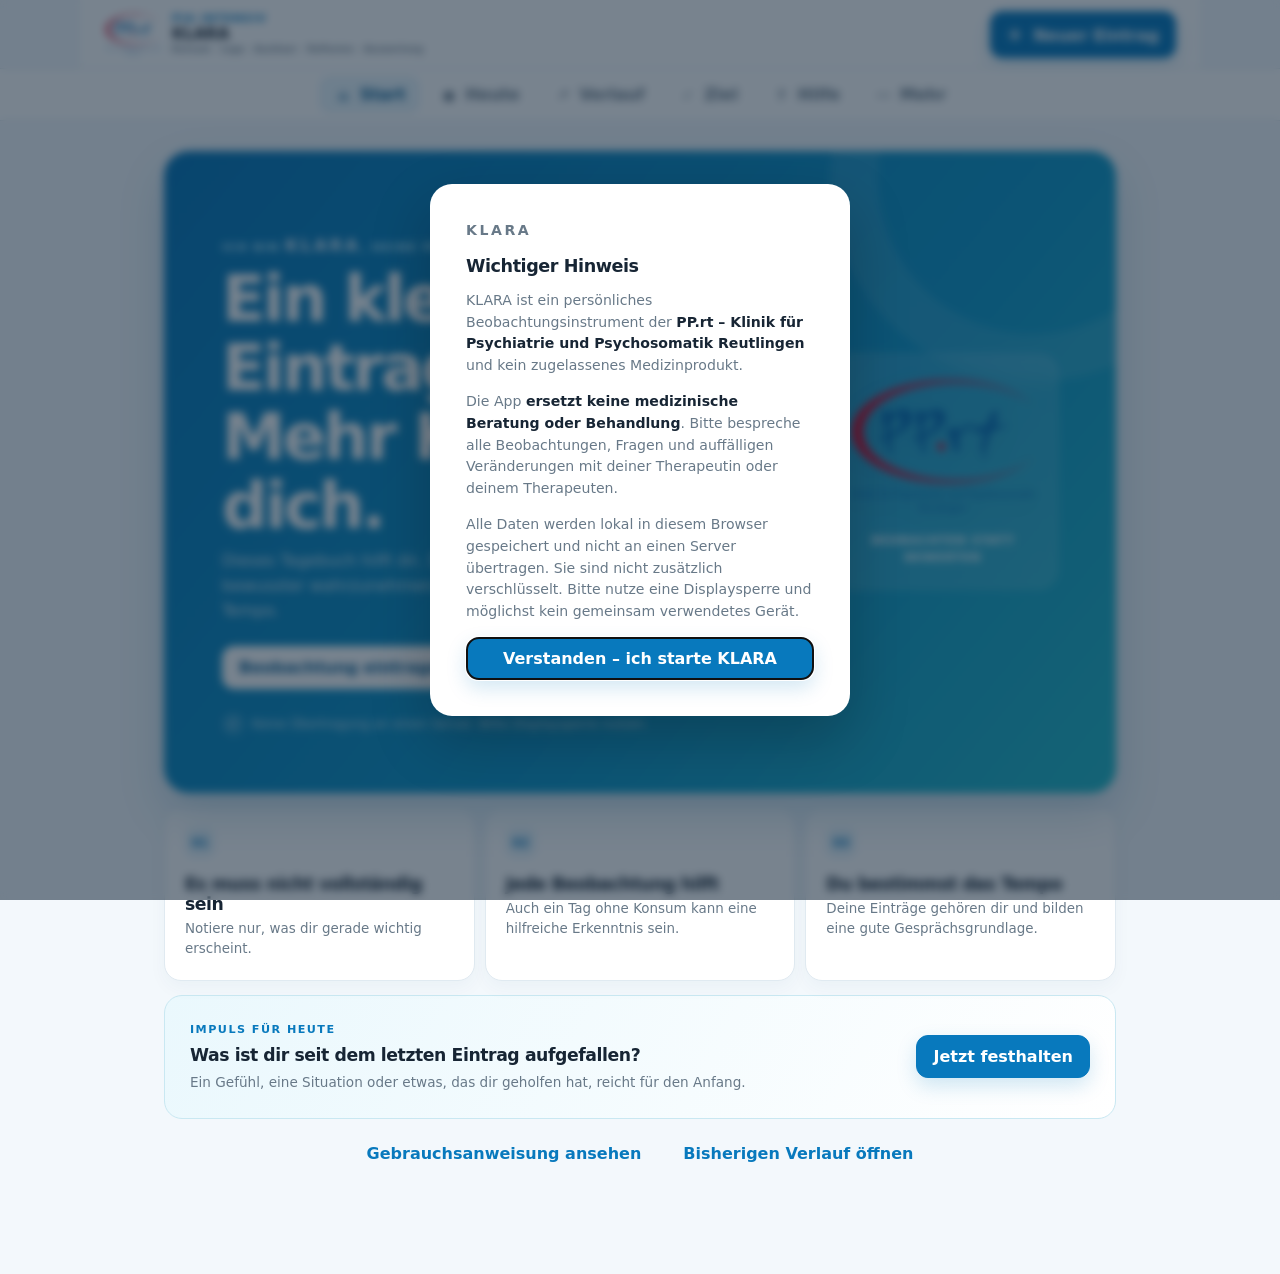
==== commit 560a3ffa: "Add files via upload" ====
--- a/index.html
+++ b/index.html
@@ -28,7 +28,7 @@
       <div class="start-hero">
         <div class="start-copy"><p id="start-greeting" class="start-greeting"></p><p class="eyebrow light">Ich bin <span class="klara-stamp">KLARA</span>, deine persönliche Begleiterin</p><h1>Ein kleiner Eintrag.<br>Mehr Klarheit für dich.</h1><p>Dieses Tagebuch hilft dir, Situationen, Auslöser und hilfreiche Strategien bewusster wahrzunehmen. Ohne Bewertung und in deinem eigenen Tempo.</p>
           <div class="hero-actions"><button class="primary light-button open-entry">Beobachtung eintragen</button><button class="ghost-button open-guide">Kurz erklärt</button></div>
-          <div class="privacy-line"><span>✓</span> Alle Angaben bleiben ausschließlich auf diesem Gerät.</div>
+          <div class="privacy-line"><span>✓</span> Keine Übertragung an einen Server. Bitte Displaysperre nutzen.</div>
         </div>
         <div class="start-mark"><img src="logo.png" alt="Klinik für Psychiatrie und Psychosomatik Reutlingen"><p>Beobachten statt bewerten</p></div>
       </div>
@@ -51,6 +51,7 @@
     <section id="history" class="view">
       <div class="section-heading history-heading"><div><p class="eyebrow">Muster erkennen</p><h1>Mein Verlauf</h1></div><div id="history-range" class="range-switch" role="group" aria-label="Zeitraum"><button type="button" data-days="7">7 Tage</button><button type="button" data-days="30" class="active">30 Tage</button><button type="button" data-days="90">90 Tage</button><button type="button" data-days="3650">Gesamt</button></div></div>
       <div class="stats-grid"><article class="stat"><span>Tage dokumentiert</span><strong id="stat-days">0</strong></article><article class="stat"><span>Einträge gesamt</span><strong id="stat-entries">0</strong></article><article class="stat"><span id="stat-se-label">Alkohol-SE</span><strong id="stat-se">0</strong></article></div>
+      <article class="panel therapy-summary"><div class="panel-heading"><div><p class="eyebrow">Für das Gespräch</p><h2>Gemeinsamer Wochenblick</h2></div><span id="summary-period">30 Tage</span></div><div id="therapy-summary-grid" class="summary-grid"></div><p id="therapy-summary-note" class="summary-note"></p></article>
       <div id="substance-filter" class="substance-filter"></div>
       <article class="panel chart-card timeline-card"><div class="panel-heading"><div><p class="eyebrow">Zeitlicher Überblick</p><h2>Einträge nach Tagen</h2></div><span id="timeline-period">30 Tage</span></div><div id="timeline-chart" class="chart" aria-label="Verlaufsdiagramm"></div></article>
       <article class="panel chart-card"><div class="panel-heading"><h2>Dokumentierte Kategorien</h2><span>Häufigkeit</span></div><div id="category-chart" class="bars"></div></article>
@@ -80,7 +81,8 @@
           <li><strong>„Neuer Eintrag" antippen</strong> – über den Button oben rechts oder auf der Startseite.</li>
           <li><strong>Datum und Uhrzeit prüfen</strong> – die App trägt die aktuelle Zeit automatisch ein. Du kannst beides frei ändern, um Einträge auch nachträglich für vergangene Tage zu erfassen.</li>
           <li><strong>Substanz oder Verhalten auswählen</strong> – wähle alles aus, was zutrifft. Für jede Auswahl öffnen sich eigene Felder.</li>
-          <li><strong>Felder ausfüllen</strong> – fülle nur aus, was dir gerade wichtig ist. Kein Feld muss vollständig sein.</li>
+          <li><strong>Schnell festhalten</strong> – Menge, Situation, Auslöser sowie Suchtdruck und Belastung reichen zunächst aus. Kein Feld muss vollständig sein.</li>
+          <li><strong>Später reflektieren</strong> – öffne einen gespeicherten Eintrag erneut, um Strategie und Auswertung beim passenden Zeitpunkt zu ergänzen.</li>
           <li><strong>„Eintrag speichern" tippen</strong> – fertig. Der Eintrag erscheint sofort im Verlauf.</li>
         </ol>
         <p class="guide-note">Bereits gespeicherte Einträge lassen sich jederzeit bearbeiten: im Verlauf auf den Eintrag tippen, ändern und erneut speichern.</p>
@@ -98,7 +100,8 @@
         <article><span>5</span><h2>Auswertung</h2><p>Was fällt dir beim Zurückblicken auf? Wiederholen sich bestimmte Situationen, Uhrzeiten oder Gefühle? Diese Spalte ist besonders wertvoll für das Gespräch mit deiner Fachperson.</p></article>
       </div>
       <article class="panel tips"><div class="panel-heading"><h2>Hilfreiche Gewohnheiten</h2><span>Tipps</span></div><ul class="check-list"><li><strong>Möglichst zeitnah notieren.</strong> So musst du dich später weniger erinnern.</li><li><strong>Nicht alle Felder müssen ausgefüllt sein.</strong> Schreibe auf, was dir wichtig erscheint.</li><li><strong>Ehrlich zu dir selbst sein.</strong> Das Tagebuch ist für dich und deine Fachperson.</li><li><strong>Wochenbilanz besprechen.</strong> Nimm deine Beobachtungen zum nächsten Termin mit.</li></ul></article>
-      <article class="panel alcohol-info"><div><p class="eyebrow">Orientierung</p><h2>Eine Alkohol-Standardeinheit</h2></div><div id="se-unit-grid" class="unit-grid"></div></article>
+      <article class="panel alcohol-info"><div><p class="eyebrow">Orientierung</p><h2>Eine Alkohol-Standardeinheit</h2><p>Die Angaben sind Näherungswerte für etwa 10 g reinen Alkohol.</p></div><div id="se-unit-grid" class="unit-grid"></div></article>
+      <article class="panel crisis-card"><p class="eyebrow">Akute Hilfe</p><h2>Nicht auf einen Eintrag warten</h2><p>Bei Überdosierung, schwerem Entzug, Bewusstlosigkeit oder akuter Selbst- oder Fremdgefährdung sofort Hilfe holen.</p><div class="crisis-actions"><a href="tel:112">Notruf 112</a><a href="tel:+49712192000">PP.rt Infozentrale</a></div></article>
       <button class="primary wide open-entry">Eintrag erstellen</button>
     </section>
 
@@ -116,10 +119,11 @@
         <label>Station / Einrichtung <small>optional</small><input id="profile-ward" type="text" placeholder="z. B. Station 3b"></label>
         <button id="save-profile" class="primary">Speichern</button>
       </article>
-      <article class="panel info-card"><span>⌂</span><div><h2>Deine Daten bleiben auf diesem Gerät</h2><p>Einträge und Ziele werden ausschließlich im lokalen Speicher dieses Browsers abgelegt. Es gibt kein Konto und keine Übertragung an einen Server.</p></div></article>
-      <article class="panel settings-panel"><h2>Daten sichern</h2><p>Beim Löschen von Browserdaten können Einträge verloren gehen. Exportieren Sie deshalb regelmäßig eine Sicherung.</p><p id="backup-status" class="status"></p><div class="action-grid"><button id="export-data">Sicherung exportieren</button><label class="file-button">Sicherung importieren<input id="import-data" type="file" accept="application/json"></label></div></article>
-      <article class="panel settings-panel"><h2>App verwalten</h2><div class="action-grid"><button id="check-update">Auf neue Version prüfen</button><button id="install-app" hidden>App installieren</button></div><p id="update-status" class="status" aria-live="polite">Installierte Version: <span id="app-version">1.3.3</span></p></article>
+      <article class="panel info-card"><span>⌂</span><div><h2>Lokale Speicherung auf diesem Gerät</h2><p>Es gibt kein Konto und keine Übertragung an einen Server. Die Einträge sind jedoch nicht zusätzlich verschlüsselt. Nutze deshalb eine Displaysperre und möglichst kein gemeinsam verwendetes Gerät.</p></div></article>
+      <article class="panel settings-panel"><h2>Daten sichern</h2><p>Beim Löschen von Browserdaten oder Deinstallieren können Einträge verloren gehen. Sicherungen und PDFs enthalten sensible Gesundheitsdaten im Klartext. Bewahre sie geschützt auf.</p><p id="backup-status" class="status"></p><div class="action-grid"><button id="export-data">Sicherung exportieren</button><label class="file-button">Sicherung importieren<input id="import-data" type="file" accept="application/json"></label></div></article>
+      <article class="panel settings-panel"><h2>App verwalten</h2><div class="action-grid"><button id="check-update">Auf neue Version prüfen</button><button id="install-app" hidden>App installieren</button></div><p id="update-status" class="status" aria-live="polite">Installierte Version: <span id="app-version">1.8.0</span></p></article>
       <article class="panel warning-card"><h2>Wichtiger Hinweis</h2><p>Diese App ist ein persönliches Beobachtungsinstrument. Sie ersetzt keine medizinische Beratung oder Behandlung. Besprechen Sie Fragen und auffällige Veränderungen mit Ihrer Fachperson.</p></article>
+      <article class="panel crisis-card"><h2>Akute Hilfe</h2><p>Bei Überdosierung, schwerem Entzug, Bewusstlosigkeit oder akuter Selbst- oder Fremdgefährdung sofort Hilfe holen.</p><div class="crisis-actions"><a href="tel:112">Notruf 112</a><a href="tel:+49712192000">PP.rt Infozentrale</a></div></article>
       <button id="delete-data" class="danger-link">Alle lokalen Daten löschen</button>
       <footer class="contact-footer">
         <img src="logo.png" alt="Klinik für Psychiatrie und Psychosomatik Reutlingen">
@@ -139,9 +143,11 @@
   </main>
 
   <dialog id="entry-dialog"><form id="entry-form" method="dialog">
-    <div class="dialog-heading"><div><p class="eyebrow">Beobachten statt bewerten</p><h1 id="entry-title">Eintrag hinzufügen</h1></div><button type="button" id="close-dialog" class="icon-button" aria-label="Schließen">×</button></div><p class="form-hint">Fülle nur aus, was für dich gerade wichtig ist.</p><input id="entry-id" type="hidden">
+    <div class="dialog-heading"><div><p class="eyebrow">Beobachten statt bewerten</p><h1 id="entry-title">Eintrag hinzufügen</h1></div><button type="button" id="close-dialog" class="icon-button" aria-label="Schließen">×</button></div><p class="form-hint">Halte zuerst das Wichtigste fest. Reflexion kannst du direkt oder später ergänzen.</p><input id="entry-id" type="hidden">
+    <div class="entry-mode-switch" role="group" aria-label="Umfang des Eintrags"><button type="button" data-entry-mode="quick" class="active">Schnell festhalten</button><button type="button" data-entry-mode="full">Reflexion ergänzen</button></div>
     <div class="form-row"><label>Datum <input id="entry-date" type="date" required></label><label>Uhrzeit <input id="entry-time" type="time"></label></div>
-    <fieldset><legend>Was wurde konsumiert?</legend><div class="check-grid"><label><input class="substance-check" type="checkbox" value="Alkohol"> Alkohol</label><label><input class="substance-check" type="checkbox" value="Cannabis"> Cannabis</label><label><input class="substance-check" type="checkbox" value="Stimulanzien"> Stimulanzien</label><label><input class="substance-check" type="checkbox" value="Medikamente / Benzodiazepine"> Medikamente / Benzodiazepine</label><label><input class="substance-check" type="checkbox" value="Opioide"> Opioide</label><label><input class="substance-check" type="checkbox" value="Glücksspiel / Medien"> Glücksspiel / Medien</label><label><input class="substance-check" type="checkbox" value="Sonstiges"> Sonstiges</label><label><input class="substance-check" type="checkbox" value="Verlangen / Craving"> Verlangen / Craving</label><label><input class="substance-check" type="checkbox" value="Kein Konsum"> Kein Konsum</label></div></fieldset>
+    <fieldset><legend>Was möchtest du festhalten?</legend><div class="check-grid"><label><input class="substance-check" type="checkbox" value="Alkohol"> Alkohol</label><label><input class="substance-check" type="checkbox" value="Cannabis"> Cannabis</label><label><input class="substance-check" type="checkbox" value="Stimulanzien"> Stimulanzien</label><label><input class="substance-check" type="checkbox" value="Medikamente / Benzodiazepine"> Medikamente / Benzodiazepine</label><label><input class="substance-check" type="checkbox" value="Opioide"> Opioide</label><label><input class="substance-check" type="checkbox" value="Glücksspiel / Medien"> Glücksspiel / Medien</label><label><input class="substance-check" type="checkbox" value="Sonstiges"> Sonstiges</label><label><input class="substance-check" type="checkbox" value="Verlangen / Craving"> Verlangen / Craving</label><label><input class="substance-check" type="checkbox" value="Kein Konsum"> Kein Konsum</label></div></fieldset>
+    <fieldset class="quick-checkin"><legend>Wie war es in diesem Moment?</legend><div class="scale-grid"><label>Verlangen / Suchtdruck <output id="craving-output">nicht angegeben</output><input id="entry-craving" type="range" min="0" max="10" step="1" value="0"></label><label>Belastung / Anspannung <output id="strain-output">nicht angegeben</output><input id="entry-strain" type="range" min="0" max="10" step="1" value="0"></label></div><button id="clear-scales" type="button" class="text-button">Einschätzungen zurücksetzen</button></fieldset>
     <div id="substance-cards"></div>
     <div class="dialog-actions"><button id="delete-entry" type="button" class="danger-link" hidden>Eintrag löschen</button><button class="primary" type="submit">Eintrag speichern</button></div>
   </form></dialog>
@@ -151,7 +157,7 @@
       <h2>Wichtiger Hinweis</h2>
       <p>KLARA ist ein persönliches Beobachtungsinstrument der <strong>PP.rt – Klinik für Psychiatrie und Psychosomatik Reutlingen</strong> und kein zugelassenes Medizinprodukt.</p>
       <p>Die App <strong>ersetzt keine medizinische Beratung oder Behandlung</strong>. Bitte bespreche alle Beobachtungen, Fragen und auffälligen Veränderungen mit deiner Therapeutin oder deinem Therapeuten.</p>
-      <p>Alle Daten bleiben ausschließlich auf diesem Gerät gespeichert. Es erfolgt keine Übertragung an einen Server.</p>
+      <p>Alle Daten werden lokal in diesem Browser gespeichert und nicht an einen Server übertragen. Sie sind nicht zusätzlich verschlüsselt. Bitte nutze eine Displaysperre und möglichst kein gemeinsam verwendetes Gerät.</p>
       <button id="disclaimer-ok" class="primary wide">Verstanden – ich starte KLARA</button>
     </div>
   </dialog>
--- a/styles.css
+++ b/styles.css
@@ -74,7 +74,7 @@
 .tag{align-self:flex-start;padding:5px 9px;border-radius:99px;background:var(--blue-soft);color:var(--blue-dark);font-size:.7rem;font-weight:850}
 .section-heading{align-items:flex-end;margin-bottom:22px}
 .section-heading p:last-child{max-width:600px;margin-bottom:0;color:var(--muted)}
-.stats-grid{gap:8px}
+.stats-grid{display:grid;grid-template-columns:repeat(3,1fr);gap:8px}
 .stat{position:relative;overflow:hidden;padding:15px 17px;border-radius:14px;box-shadow:0 5px 15px rgba(20,65,96,.035)}
 .stat strong{font-size:1.75rem}
 .stat span{color:var(--muted);font-size:.75rem}
@@ -97,6 +97,12 @@
 .range-switch button:hover{color:var(--blue-dark);background:rgba(255,255,255,.55)}
 .range-switch button.active{color:var(--blue-dark);background:white;box-shadow:0 2px 8px rgba(20,65,96,.1)}
 .timeline-card{padding-bottom:18px}
+.therapy-summary{margin-top:10px;background:linear-gradient(120deg,#f0f9fd,#fff)}
+.summary-grid{display:grid;grid-template-columns:repeat(4,1fr);gap:8px}
+.summary-item{padding:12px;border:1px solid var(--line);border-radius:12px;background:white}
+.summary-item strong{display:block;color:var(--blue-dark);font-size:1.35rem}
+.summary-item span{color:var(--muted);font-size:.72rem}
+.summary-note{margin:12px 0 0;color:var(--muted);font-size:.78rem}
 .timeline-card .panel-heading{align-items:flex-start}
 .timeline-card .panel-heading .eyebrow{margin-bottom:3px}
 .chart-dot-halo{fill:rgba(33,181,202,.13)}
@@ -163,6 +169,11 @@
 .file-button input{display:none}
 .warning-card{border-color:#f0d8de;background:#fffafb}
 .warning-card h2{color:#a0324d}
+.crisis-card{margin-top:12px;border-color:#efc8d2;background:#fff8fa}
+.crisis-card h2{color:#962b46}
+.crisis-card p{margin-bottom:12px;color:#684852;font-size:.84rem}
+.crisis-actions{display:flex;flex-wrap:wrap;gap:8px}
+.crisis-actions a{padding:10px 14px;border-radius:11px;background:#962b46;color:white;font-size:.8rem;font-weight:800;text-decoration:none}
 .danger-link{padding-inline:0;border:0;background:transparent;color:#ad3650;box-shadow:none}
 footer{display:flex;align-items:center;justify-content:center;gap:12px;margin-top:48px;color:var(--muted);text-align:center;font-size:.73rem}
 footer img{width:92px;height:auto}
@@ -180,6 +191,17 @@
 dialog{width:min(680px,calc(100% - 20px));max-height:calc(100% - 20px);padding:0;border:0;border-radius:20px;color:var(--ink);background:white;box-shadow:0 25px 70px rgba(22,54,78,.25)}
 dialog::backdrop{background:rgba(21,41,57,.6);backdrop-filter:blur(5px)}
 dialog form{display:grid;gap:13px;padding:clamp(18px,5vw,30px)}
+.entry-mode-switch{display:grid;grid-template-columns:1fr 1fr;gap:4px;padding:4px;border:1px solid #d7e5ed;border-radius:13px;background:#eaf3f8}
+.entry-mode-switch button{padding:8px;border:0;background:transparent;color:var(--muted);box-shadow:none;font-size:.78rem}
+.entry-mode-switch button.active{background:white;color:var(--blue-dark);box-shadow:0 2px 8px rgba(20,65,96,.1)}
+.quick-checkin{background:#fbfdff}
+.scale-grid{display:grid;grid-template-columns:1fr 1fr;gap:12px}
+.scale-grid output{color:var(--blue-dark);font-size:.72rem;font-weight:800}
+.scale-grid input[type=range]{min-height:30px;padding:0;accent-color:var(--blue)}
+.text-button{justify-self:start;padding:4px 0;border:0;background:transparent;color:var(--blue);box-shadow:none;font-size:.72rem}
+.reflection-field[hidden]{display:none}
+.reflection-prompt{margin:2px 0 0;padding:9px 11px;border-radius:10px;background:#fff;color:var(--muted);font-size:.74rem}
+.entry-reflection-badge{margin-left:6px;color:#a05a00;font-size:.68rem;font-weight:800}
 .dialog-heading,.dialog-actions,.form-row{display:flex;justify-content:space-between;gap:11px}
 .form-row>*{flex:1}
 .form-hint{margin:-5px 0 5px;color:var(--muted);font-size:.8rem}
@@ -246,4 +268,4 @@
   .history-heading{flex-direction:row}
   .contact-footer{display:none!important}
 }
-@media(max-width:760px){body{padding-bottom:calc(67px + env(safe-area-inset-bottom))}.app-header{height:58px;padding:6px 13px}.brand img{width:70px;height:43px}.brand div{display:none}.add-button{padding:9px 11px;font-size:.75rem}.tabs{position:fixed;z-index:20;top:auto;bottom:0;left:0;right:0;justify-content:stretch;gap:0;padding:5px 2px calc(5px + env(safe-area-inset-bottom));border-block:1px 0 solid var(--line);box-shadow:0 -8px 25px rgba(20,65,96,.08)}.tabs button{flex:1;display:grid;justify-items:center;gap:1px;padding:4px 1px;border-radius:8px;font-size:.61rem}.nav-icon{font-size:.86rem}main{padding:12px 11px 32px}.start-hero{grid-template-columns:1fr;min-height:0;padding:28px 20px;border-radius:20px}.start-copy h1{font-size:2.35rem}.start-mark{display:block;margin-top:20px;padding:14px}.motivation-grid{grid-template-columns:1fr;gap:7px}.motivation-grid article{display:grid;grid-template-columns:auto 1fr;gap:0 11px;padding:15px}.motivation-grid span{grid-row:span 2}.motivation-grid h2{margin:0 0 3px}.prompt-card{align-items:stretch;flex-direction:column;padding:20px}.start-links{flex-direction:column;gap:0}.welcome{grid-template-columns:1fr;padding:23px 19px;border-radius:20px}.welcome h1{font-size:2rem}.today-badge{display:flex;align-items:baseline;justify-content:center;gap:7px;padding:10px}.today-badge strong{font-size:1.6rem}.notice{margin-bottom:23px}.stats-grid{gap:5px}.stat{padding:11px 8px}.stat strong{font-size:1.45rem}.guide-grid{grid-template-columns:1fr}.guide-grid article{display:grid;grid-template-columns:auto 1fr;gap:0 11px;padding:15px}.guide-grid span{grid-row:span 2}.guide-grid h2{margin:0 0 3px}.alcohol-info{align-items:stretch;flex-direction:column}.unit-grid{display:grid;grid-template-columns:repeat(3,1fr)}.unit-grid span{min-width:0;padding:9px 4px}.form-row{flex-direction:column}.back-button{width:34px;height:34px;font-size:1.55rem}.start-mark img{width:140px;max-width:50%}.start-mark p{margin-top:7px}.timeline-card{padding:16px 12px}.chart{min-height:155px}.chart-caption{font-size:.65rem}.stat::after{display:none}.history-heading{align-items:stretch;flex-direction:column}.range-switch{width:100%;display:grid;grid-template-columns:repeat(4,1fr)}.contact-footer{align-items:center;flex-direction:column;padding:22px 10px;text-align:center}.contact-footer img{width:115px}.alcohol-row-fields{flex-direction:column}.alcohol-row-fields label{min-width:0;width:100%}}+@media(max-width:760px){body{padding-bottom:calc(67px + env(safe-area-inset-bottom))}.app-header{height:auto;min-height:58px;padding:6px 13px}.brand img{width:44px;height:32px}.brand div{display:grid}.brand span{font-size:.55rem}.brand strong{font-size:.8rem}.klara-sub{display:none}.add-button{padding:9px 11px;font-size:.75rem}.tabs{position:fixed;z-index:20;top:auto;bottom:0;left:0;right:0;justify-content:stretch;gap:0;padding:5px 2px calc(5px + env(safe-area-inset-bottom));border-block:1px 0 solid var(--line);box-shadow:0 -8px 25px rgba(20,65,96,.08)}.tabs button{flex:1;display:grid;justify-items:center;gap:1px;padding:4px 1px;border-radius:8px;font-size:.61rem}.nav-icon{font-size:.86rem}main{padding:12px 11px 32px}.start-hero{grid-template-columns:1fr;min-height:0;padding:18px 16px;border-radius:20px;gap:0}.start-copy h1{font-size:1.55rem;margin-bottom:8px}.start-mark{display:none}.start-greeting{font-size:.95rem;margin-bottom:1px}.privacy-line{margin-top:14px;font-size:.72rem}.hero-actions{margin-top:14px;gap:7px}.motivation-grid{grid-template-columns:1fr;gap:7px}.motivation-grid article{display:grid;grid-template-columns:auto 1fr;gap:0 11px;padding:15px}.motivation-grid span{grid-row:span 2}.motivation-grid h2{margin:0 0 3px}.prompt-card{align-items:stretch;flex-direction:column;padding:20px}.start-links{flex-direction:column;gap:0}.welcome{grid-template-columns:1fr;padding:23px 19px;border-radius:20px}.welcome h1{font-size:2rem}.today-badge{display:flex;align-items:baseline;justify-content:center;gap:7px;padding:10px}.today-badge strong{font-size:1.6rem}.notice{margin-bottom:23px}.stats-grid{gap:5px}.stat{padding:11px 8px}.stat strong{font-size:1.45rem}.summary-grid{grid-template-columns:1fr 1fr}.guide-grid{grid-template-columns:1fr}.guide-grid article{display:grid;grid-template-columns:auto 1fr;gap:0 11px;padding:15px}.guide-grid span{grid-row:span 2}.guide-grid h2{margin:0 0 3px}.alcohol-info{align-items:stretch;flex-direction:column}.unit-grid{display:grid;grid-template-columns:repeat(3,1fr)}.unit-grid span{min-width:0;padding:9px 4px}.form-row,.scale-grid{grid-template-columns:1fr;flex-direction:column}.back-button{width:34px;height:34px;font-size:1.55rem}.start-mark img{width:140px;max-width:50%}.start-mark p{margin-top:7px}.timeline-card{padding:16px 12px}.chart{min-height:155px}.chart-caption{font-size:.65rem}.stat::after{display:none}.history-heading{align-items:stretch;flex-direction:column}.range-switch{width:100%;display:grid;grid-template-columns:repeat(4,1fr)}.contact-footer{align-items:center;flex-direction:column;padding:22px 10px;text-align:center}.contact-footer img{width:115px}.alcohol-row-fields{flex-direction:column}.alcohol-row-fields label{min-width:0;width:100%}.start-copy>p:not(.eyebrow):not(.start-greeting){font-size:.82rem;line-height:1.45}dialog{width:100%;max-height:calc(100% - 6px);margin-bottom:0;border-radius:20px 20px 0 0}dialog form{padding:16px 13px 24px}.dialog-actions{position:sticky;bottom:-24px;z-index:2;margin:4px -13px -24px;padding:10px 13px calc(10px + env(safe-area-inset-bottom));background:rgba(255,255,255,.96);border-top:1px solid var(--line);backdrop-filter:blur(12px)}.dialog-actions .primary{flex:1}.check-grid{gap:5px}.check-grid label{padding:7px 10px;font-size:.76rem}}
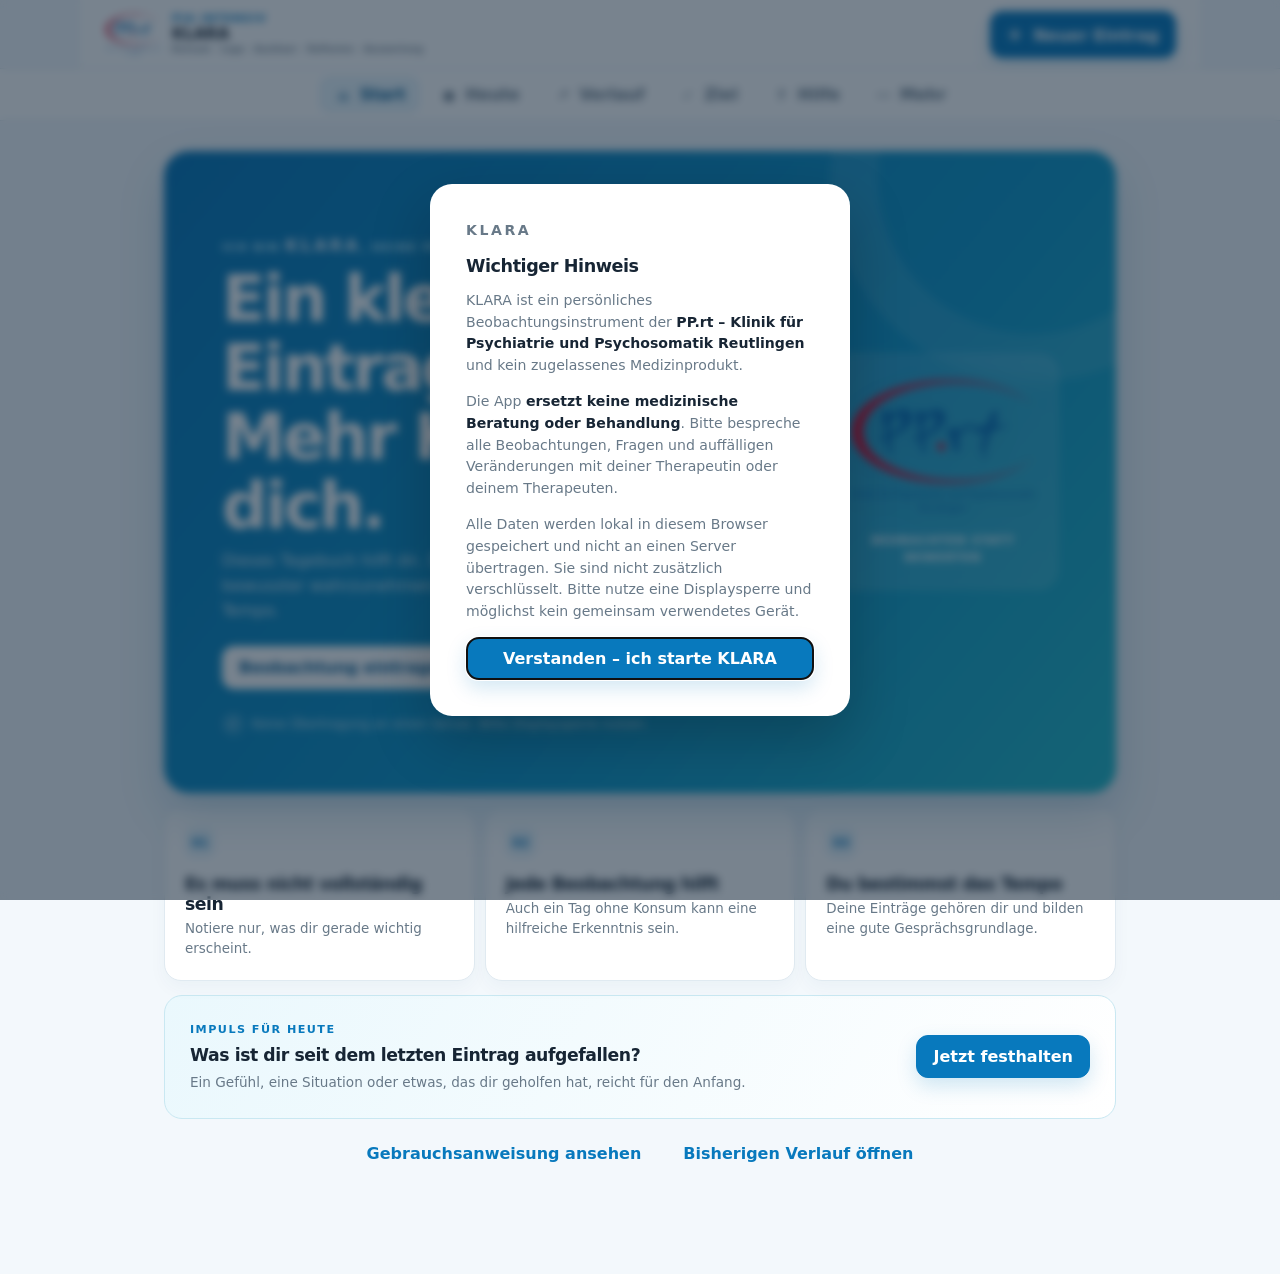
==== commit 222677da: "Add files via upload" ====
--- a/index.html
+++ b/index.html
@@ -43,15 +43,15 @@
 
     <section id="today" class="view">
       <div class="welcome"><div><p id="today-label" class="eyebrow light"></p><h1>Wie war dein Tag?</h1><p>Beobachte deinen Konsum ohne zu bewerten. Du entscheidest, was du einträgst.</p><div class="hero-actions"><button class="primary light-button open-entry">Jetzt dokumentieren</button><button class="ghost-button open-guide">So funktioniert es</button></div></div><div class="today-badge"><strong id="today-count">0</strong><span>Einträge heute</span></div></div>
-      <aside class="notice"><span>✓</span><p><strong>Privat auf diesem Gerät</strong><br>Ihre Angaben werden nicht an einen Server übertragen.</p></aside>
-      <div class="content-heading"><div><p class="eyebrow">Tagesübersicht</p><h2>Ihre Einträge</h2></div><button class="round-button open-entry" aria-label="Eintrag hinzufügen">+</button></div>
+      <aside class="notice"><span>✓</span><p><strong>Lokal auf diesem Gerät</strong><br>Deine Angaben werden nicht an einen Server übertragen. Schütze dein Handy mit einer Displaysperre.</p></aside>
+      <div class="content-heading"><div><p class="eyebrow">Tagesübersicht</p><h2>Deine Einträge</h2></div><button class="round-button open-entry" aria-label="Eintrag hinzufügen">+</button></div>
       <div id="today-list" class="entry-list"></div>
     </section>
 
     <section id="history" class="view">
       <div class="section-heading history-heading"><div><p class="eyebrow">Muster erkennen</p><h1>Mein Verlauf</h1></div><div id="history-range" class="range-switch" role="group" aria-label="Zeitraum"><button type="button" data-days="7">7 Tage</button><button type="button" data-days="30" class="active">30 Tage</button><button type="button" data-days="90">90 Tage</button><button type="button" data-days="3650">Gesamt</button></div></div>
       <div class="stats-grid"><article class="stat"><span>Tage dokumentiert</span><strong id="stat-days">0</strong></article><article class="stat"><span>Einträge gesamt</span><strong id="stat-entries">0</strong></article><article class="stat"><span id="stat-se-label">Alkohol-SE</span><strong id="stat-se">0</strong></article></div>
-      <article class="panel therapy-summary"><div class="panel-heading"><div><p class="eyebrow">Für das Gespräch</p><h2>Gemeinsamer Wochenblick</h2></div><span id="summary-period">30 Tage</span></div><div id="therapy-summary-grid" class="summary-grid"></div><p id="therapy-summary-note" class="summary-note"></p></article>
+      <article class="panel therapy-summary"><div class="panel-heading"><div><p class="eyebrow">Für das Gespräch</p><h2>Gemeinsamer Überblick</h2></div><span id="summary-period">30 Tage</span></div><div id="therapy-summary-grid" class="summary-grid"></div><p id="therapy-summary-note" class="summary-note"></p></article>
       <div id="substance-filter" class="substance-filter"></div>
       <article class="panel chart-card timeline-card"><div class="panel-heading"><div><p class="eyebrow">Zeitlicher Überblick</p><h2>Einträge nach Tagen</h2></div><span id="timeline-period">30 Tage</span></div><div id="timeline-chart" class="chart" aria-label="Verlaufsdiagramm"></div></article>
       <article class="panel chart-card"><div class="panel-heading"><h2>Dokumentierte Kategorien</h2><span>Häufigkeit</span></div><div id="category-chart" class="bars"></div></article>
@@ -82,8 +82,8 @@
           <li><strong>Datum und Uhrzeit prüfen</strong> – die App trägt die aktuelle Zeit automatisch ein. Du kannst beides frei ändern, um Einträge auch nachträglich für vergangene Tage zu erfassen.</li>
           <li><strong>Substanz oder Verhalten auswählen</strong> – wähle alles aus, was zutrifft. Für jede Auswahl öffnen sich eigene Felder.</li>
           <li><strong>Schnell festhalten</strong> – Menge, Situation, Auslöser sowie Suchtdruck und Belastung reichen zunächst aus. Kein Feld muss vollständig sein.</li>
-          <li><strong>Später reflektieren</strong> – öffne einen gespeicherten Eintrag erneut, um Strategie und Auswertung beim passenden Zeitpunkt zu ergänzen.</li>
           <li><strong>„Eintrag speichern" tippen</strong> – fertig. Der Eintrag erscheint sofort im Verlauf.</li>
+          <li><strong>Später reflektieren</strong> – öffne den gespeicherten Eintrag erneut oder tippe direkt auf „Reflexion ergänzen", um Strategie und Auswertung nachzutragen.</li>
         </ol>
         <p class="guide-note">Bereits gespeicherte Einträge lassen sich jederzeit bearbeiten: im Verlauf auf den Eintrag tippen, ändern und erneut speichern.</p>
       </article>
@@ -91,6 +91,12 @@
         <div class="panel-heading"><h2>Mehreres auf einmal festhalten</h2><span>Wann ein Eintrag, wann zwei?</span></div>
         <p><strong>Alles im selben Eintrag</strong> – wenn mehrere Substanzen oder Verhaltensweisen gleichzeitig oder im gleichen Kontext vorkamen (z. B. Alkohol und Cannabis am selben Abend). Die App zeigt dann für jede Substanz separate Felder – du kannst Situation und Auslöser für jede getrennt beschreiben.</p>
         <p style="margin-top:10px"><strong>Separate Einträge</strong> – wenn Ereignisse zu verschiedenen Zeiten oder in unterschiedlichen Situationen stattgefunden haben. So bleibt der Verlauf zeitlich genau und lässt sich besser auswerten.</p>
+        <p style="margin-top:10px"><strong>Verlangen ohne Konsum</strong> kannst du mit „Verlangen / Craving" festhalten. Wähle „Kein Konsum", wenn du einen konsumfreien Tag oder Moment ausdrücklich dokumentieren möchtest.</p>
+      </article>
+      <article class="panel guide-multi">
+        <div class="panel-heading"><h2>Suchtdruck und Belastung einschätzen</h2><span>0 bis 10</span></div>
+        <p>Die beiden Skalen sind optional. <strong>0</strong> bedeutet kein Suchtdruck beziehungsweise keine Belastung, <strong>10</strong> bedeutet so stark wie vorstellbar. Entscheidend ist deine persönliche Einschätzung in diesem Moment.</p>
+        <p style="margin-top:10px">Wenn du keine Einschätzung angeben möchtest, lasse die Skala unberührt oder tippe auf <strong>„Einschätzungen zurücksetzen"</strong>.</p>
       </article>
       <div class="guide-grid">
         <article><span>1</span><h2>Konsum</h2><p>Was wurde konsumiert, wie viel und wann? Alkohol-SE berechnet die App automatisch. Bei anderen Substanzen reicht eine grobe Angabe.</p></article>
@@ -100,6 +106,17 @@
         <article><span>5</span><h2>Auswertung</h2><p>Was fällt dir beim Zurückblicken auf? Wiederholen sich bestimmte Situationen, Uhrzeiten oder Gefühle? Diese Spalte ist besonders wertvoll für das Gespräch mit deiner Fachperson.</p></article>
       </div>
       <article class="panel tips"><div class="panel-heading"><h2>Hilfreiche Gewohnheiten</h2><span>Tipps</span></div><ul class="check-list"><li><strong>Möglichst zeitnah notieren.</strong> So musst du dich später weniger erinnern.</li><li><strong>Nicht alle Felder müssen ausgefüllt sein.</strong> Schreibe auf, was dir wichtig erscheint.</li><li><strong>Ehrlich zu dir selbst sein.</strong> Das Tagebuch ist für dich und deine Fachperson.</li><li><strong>Wochenbilanz besprechen.</strong> Nimm deine Beobachtungen zum nächsten Termin mit.</li></ul></article>
+      <article class="panel guide-multi">
+        <div class="panel-heading"><h2>Den Verlauf gemeinsam ansehen</h2><span>Therapiegespräch</span></div>
+        <p>Wähle im Verlauf einen Zeitraum und bei Bedarf eine Substanz. Der gemeinsame Überblick hilft dabei, konsumfreie Tage, Suchtdruck und offene Reflexionen zu besprechen.</p>
+        <p style="margin-top:10px"><strong>Wichtig:</strong> Ein Tag ohne Eintrag bedeutet nicht automatisch einen Tag ohne Konsum. Auch viele Einträge bedeuten nicht automatisch mehr Konsum.</p>
+        <p style="margin-top:10px">Die Buttons „Übersicht", „Bericht" und „PDF" verwenden den aktuell gewählten Zeitraum und Substanzfilter. Prüfe diese Auswahl vor dem Teilen.</p>
+      </article>
+      <article class="panel guide-multi">
+        <div class="panel-heading"><h2>Daten auf dem Handy schützen</h2><span>Datenschutz</span></div>
+        <p>Die App überträgt keine Einträge an einen Server. Die lokalen Daten, Sicherungen und PDFs sind jedoch nicht zusätzlich verschlüsselt.</p>
+        <ul class="check-list guide-privacy-list"><li>Nutze eine Displaysperre und möglichst kein gemeinsam verwendetes Handy.</li><li>Bewahre exportierte Sicherungen und PDFs geschützt auf.</li><li>Erstelle regelmäßig eine Sicherung, weil Browserdaten oder die App versehentlich gelöscht werden können.</li><li>Beim Import einer Sicherung werden die aktuell gespeicherten Daten nach deiner Bestätigung ersetzt.</li></ul>
+      </article>
       <article class="panel alcohol-info"><div><p class="eyebrow">Orientierung</p><h2>Eine Alkohol-Standardeinheit</h2><p>Die Angaben sind Näherungswerte für etwa 10 g reinen Alkohol.</p></div><div id="se-unit-grid" class="unit-grid"></div></article>
       <article class="panel crisis-card"><p class="eyebrow">Akute Hilfe</p><h2>Nicht auf einen Eintrag warten</h2><p>Bei Überdosierung, schwerem Entzug, Bewusstlosigkeit oder akuter Selbst- oder Fremdgefährdung sofort Hilfe holen.</p><div class="crisis-actions"><a href="tel:112">Notruf 112</a><a href="tel:+49712192000">PP.rt Infozentrale</a></div></article>
       <button class="primary wide open-entry">Eintrag erstellen</button>
@@ -121,8 +138,8 @@
       </article>
       <article class="panel info-card"><span>⌂</span><div><h2>Lokale Speicherung auf diesem Gerät</h2><p>Es gibt kein Konto und keine Übertragung an einen Server. Die Einträge sind jedoch nicht zusätzlich verschlüsselt. Nutze deshalb eine Displaysperre und möglichst kein gemeinsam verwendetes Gerät.</p></div></article>
       <article class="panel settings-panel"><h2>Daten sichern</h2><p>Beim Löschen von Browserdaten oder Deinstallieren können Einträge verloren gehen. Sicherungen und PDFs enthalten sensible Gesundheitsdaten im Klartext. Bewahre sie geschützt auf.</p><p id="backup-status" class="status"></p><div class="action-grid"><button id="export-data">Sicherung exportieren</button><label class="file-button">Sicherung importieren<input id="import-data" type="file" accept="application/json"></label></div></article>
-      <article class="panel settings-panel"><h2>App verwalten</h2><div class="action-grid"><button id="check-update">Auf neue Version prüfen</button><button id="install-app" hidden>App installieren</button></div><p id="update-status" class="status" aria-live="polite">Installierte Version: <span id="app-version">1.8.0</span></p></article>
-      <article class="panel warning-card"><h2>Wichtiger Hinweis</h2><p>Diese App ist ein persönliches Beobachtungsinstrument. Sie ersetzt keine medizinische Beratung oder Behandlung. Besprechen Sie Fragen und auffällige Veränderungen mit Ihrer Fachperson.</p></article>
+      <article class="panel settings-panel"><h2>App verwalten</h2><div class="action-grid"><button id="check-update">Auf neue Version prüfen</button><button id="install-app" hidden>App installieren</button></div><p id="update-status" class="status" aria-live="polite">Installierte Version: <span id="app-version">1.8.1</span></p></article>
+      <article class="panel warning-card"><h2>Wichtiger Hinweis</h2><p>Diese App ist ein persönliches Beobachtungsinstrument. Sie ersetzt keine medizinische Beratung oder Behandlung. Besprich Fragen und auffällige Veränderungen mit deiner Fachperson.</p></article>
       <article class="panel crisis-card"><h2>Akute Hilfe</h2><p>Bei Überdosierung, schwerem Entzug, Bewusstlosigkeit oder akuter Selbst- oder Fremdgefährdung sofort Hilfe holen.</p><div class="crisis-actions"><a href="tel:112">Notruf 112</a><a href="tel:+49712192000">PP.rt Infozentrale</a></div></article>
       <button id="delete-data" class="danger-link">Alle lokalen Daten löschen</button>
       <footer class="contact-footer">
@@ -170,7 +187,7 @@
       </div>
     </div>
   </dialog>
-  <template id="empty-template"><article class="empty"><span>＋</span><h2>Noch keine Einträge</h2><p>Notieren Sie eine Beobachtung, sobald es für Sie passt.</p><button class="primary open-entry">Ersten Eintrag erstellen</button></article></template>
+  <template id="empty-template"><article class="empty"><span>＋</span><h2>Noch keine Einträge</h2><p>Notiere eine Beobachtung, sobald es für dich passt.</p><button class="primary open-entry">Ersten Eintrag erstellen</button></article></template>
   <script src="pdfgen.js" defer></script>
   <script src="app.js" defer></script>
 </body>
--- a/styles.css
+++ b/styles.css
@@ -140,6 +140,7 @@
 .step-list li::before{content:counter(steps);position:absolute;left:0;top:0;width:22px;height:22px;border-radius:50%;background:var(--blue-soft);color:var(--blue-dark);font-size:.75rem;font-weight:900;display:grid;place-items:center;line-height:1}
 .guide-steps,.guide-multi{margin-bottom:14px}
 .guide-note{margin-top:14px;padding:8px 12px;background:var(--blue-soft);border-radius:8px;font-size:.85rem;color:var(--blue-dark);line-height:1.5}
+.guide-privacy-list{margin-top:14px}
 .alcohol-info{display:flex;justify-content:space-between;align-items:center;gap:20px;background:#f8fcfe}
 .unit-grid{display:flex;gap:7px}
 .unit-grid span{display:grid;min-width:95px;padding:12px;border:1px solid var(--line);border-radius:11px;text-align:center;background:white;color:var(--muted);font-size:.72rem}
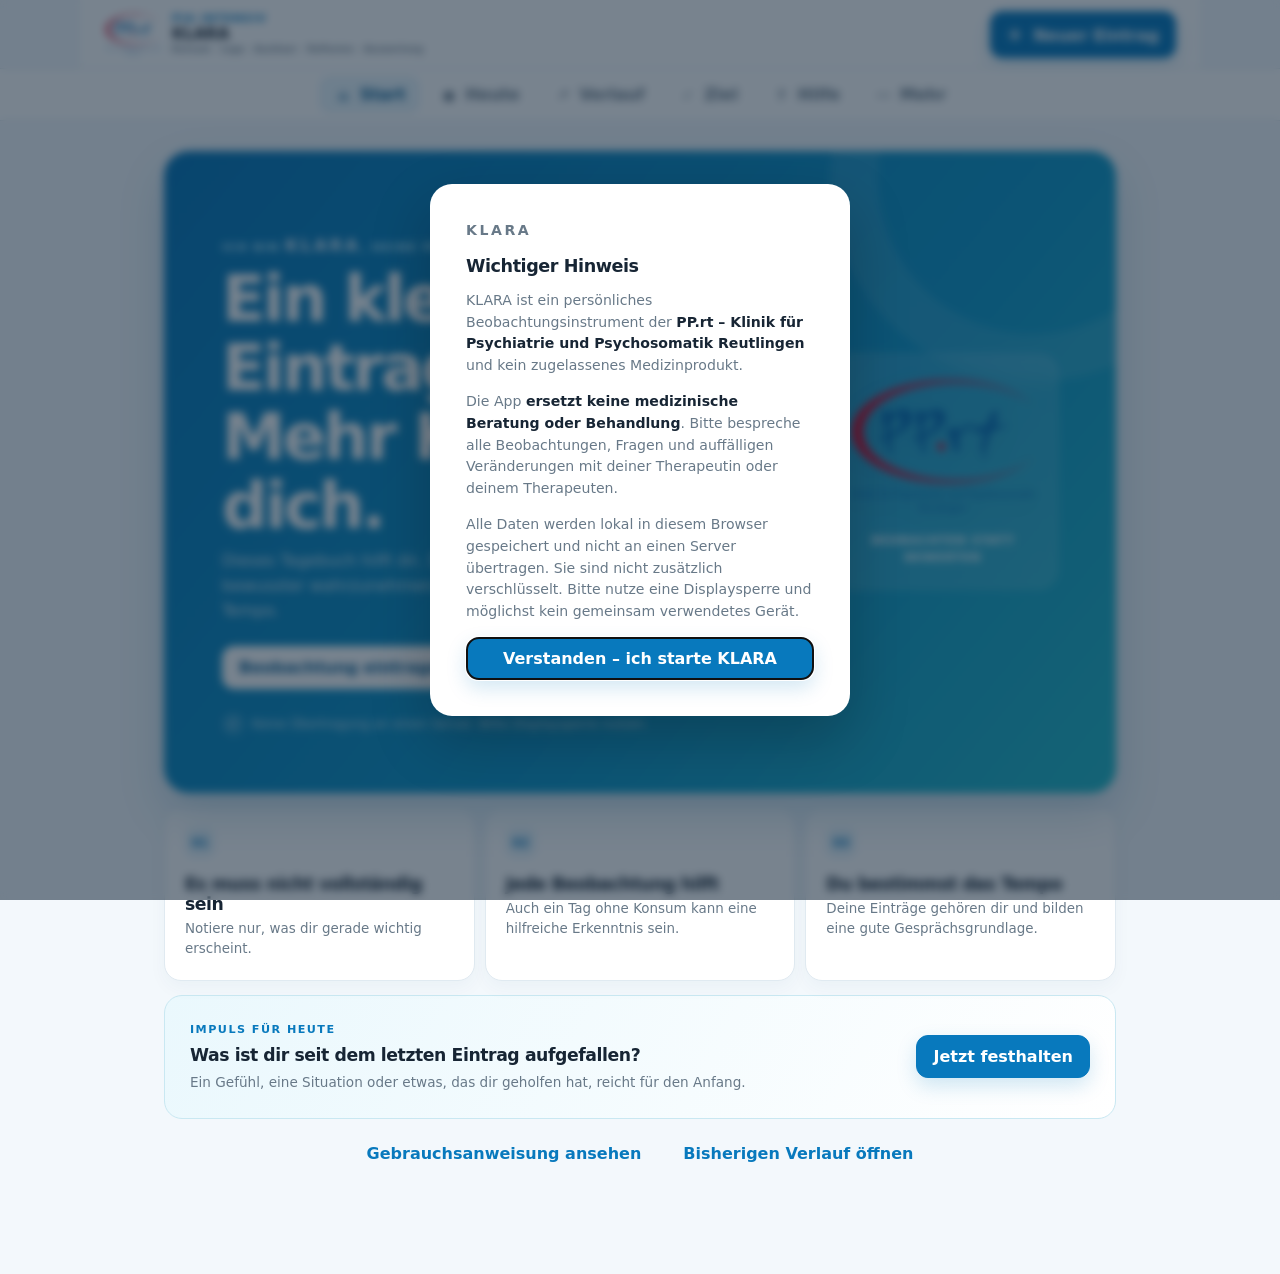
==== commit eaf28753: "Add files via upload" ====
--- a/index.html
+++ b/index.html
@@ -138,7 +138,7 @@
       </article>
       <article class="panel info-card"><span>⌂</span><div><h2>Lokale Speicherung auf diesem Gerät</h2><p>Es gibt kein Konto und keine Übertragung an einen Server. Die Einträge sind jedoch nicht zusätzlich verschlüsselt. Nutze deshalb eine Displaysperre und möglichst kein gemeinsam verwendetes Gerät.</p></div></article>
       <article class="panel settings-panel"><h2>Daten sichern</h2><p>Beim Löschen von Browserdaten oder Deinstallieren können Einträge verloren gehen. Sicherungen und PDFs enthalten sensible Gesundheitsdaten im Klartext. Bewahre sie geschützt auf.</p><p id="backup-status" class="status"></p><div class="action-grid"><button id="export-data">Sicherung exportieren</button><label class="file-button">Sicherung importieren<input id="import-data" type="file" accept="application/json"></label></div></article>
-      <article class="panel settings-panel"><h2>App verwalten</h2><div class="action-grid"><button id="check-update">Auf neue Version prüfen</button><button id="install-app" hidden>App installieren</button></div><p id="update-status" class="status" aria-live="polite">Installierte Version: <span id="app-version">1.8.1</span></p></article>
+      <article class="panel settings-panel"><h2>App verwalten</h2><div class="action-grid"><button id="check-update">Auf neue Version prüfen</button><button id="install-app" hidden>App installieren</button></div><p id="update-status" class="status" aria-live="polite">Installierte Version: <span id="app-version">1.8.2</span></p></article>
       <article class="panel warning-card"><h2>Wichtiger Hinweis</h2><p>Diese App ist ein persönliches Beobachtungsinstrument. Sie ersetzt keine medizinische Beratung oder Behandlung. Besprich Fragen und auffällige Veränderungen mit deiner Fachperson.</p></article>
       <article class="panel crisis-card"><h2>Akute Hilfe</h2><p>Bei Überdosierung, schwerem Entzug, Bewusstlosigkeit oder akuter Selbst- oder Fremdgefährdung sofort Hilfe holen.</p><div class="crisis-actions"><a href="tel:112">Notruf 112</a><a href="tel:+49712192000">PP.rt Infozentrale</a></div></article>
       <button id="delete-data" class="danger-link">Alle lokalen Daten löschen</button>
--- a/styles.css
+++ b/styles.css
@@ -269,4 +269,4 @@
   .history-heading{flex-direction:row}
   .contact-footer{display:none!important}
 }
-@media(max-width:760px){body{padding-bottom:calc(67px + env(safe-area-inset-bottom))}.app-header{height:auto;min-height:58px;padding:6px 13px}.brand img{width:44px;height:32px}.brand div{display:grid}.brand span{font-size:.55rem}.brand strong{font-size:.8rem}.klara-sub{display:none}.add-button{padding:9px 11px;font-size:.75rem}.tabs{position:fixed;z-index:20;top:auto;bottom:0;left:0;right:0;justify-content:stretch;gap:0;padding:5px 2px calc(5px + env(safe-area-inset-bottom));border-block:1px 0 solid var(--line);box-shadow:0 -8px 25px rgba(20,65,96,.08)}.tabs button{flex:1;display:grid;justify-items:center;gap:1px;padding:4px 1px;border-radius:8px;font-size:.61rem}.nav-icon{font-size:.86rem}main{padding:12px 11px 32px}.start-hero{grid-template-columns:1fr;min-height:0;padding:18px 16px;border-radius:20px;gap:0}.start-copy h1{font-size:1.55rem;margin-bottom:8px}.start-mark{display:none}.start-greeting{font-size:.95rem;margin-bottom:1px}.privacy-line{margin-top:14px;font-size:.72rem}.hero-actions{margin-top:14px;gap:7px}.motivation-grid{grid-template-columns:1fr;gap:7px}.motivation-grid article{display:grid;grid-template-columns:auto 1fr;gap:0 11px;padding:15px}.motivation-grid span{grid-row:span 2}.motivation-grid h2{margin:0 0 3px}.prompt-card{align-items:stretch;flex-direction:column;padding:20px}.start-links{flex-direction:column;gap:0}.welcome{grid-template-columns:1fr;padding:23px 19px;border-radius:20px}.welcome h1{font-size:2rem}.today-badge{display:flex;align-items:baseline;justify-content:center;gap:7px;padding:10px}.today-badge strong{font-size:1.6rem}.notice{margin-bottom:23px}.stats-grid{gap:5px}.stat{padding:11px 8px}.stat strong{font-size:1.45rem}.summary-grid{grid-template-columns:1fr 1fr}.guide-grid{grid-template-columns:1fr}.guide-grid article{display:grid;grid-template-columns:auto 1fr;gap:0 11px;padding:15px}.guide-grid span{grid-row:span 2}.guide-grid h2{margin:0 0 3px}.alcohol-info{align-items:stretch;flex-direction:column}.unit-grid{display:grid;grid-template-columns:repeat(3,1fr)}.unit-grid span{min-width:0;padding:9px 4px}.form-row,.scale-grid{grid-template-columns:1fr;flex-direction:column}.back-button{width:34px;height:34px;font-size:1.55rem}.start-mark img{width:140px;max-width:50%}.start-mark p{margin-top:7px}.timeline-card{padding:16px 12px}.chart{min-height:155px}.chart-caption{font-size:.65rem}.stat::after{display:none}.history-heading{align-items:stretch;flex-direction:column}.range-switch{width:100%;display:grid;grid-template-columns:repeat(4,1fr)}.contact-footer{align-items:center;flex-direction:column;padding:22px 10px;text-align:center}.contact-footer img{width:115px}.alcohol-row-fields{flex-direction:column}.alcohol-row-fields label{min-width:0;width:100%}.start-copy>p:not(.eyebrow):not(.start-greeting){font-size:.82rem;line-height:1.45}dialog{width:100%;max-height:calc(100% - 6px);margin-bottom:0;border-radius:20px 20px 0 0}dialog form{padding:16px 13px 24px}.dialog-actions{position:sticky;bottom:-24px;z-index:2;margin:4px -13px -24px;padding:10px 13px calc(10px + env(safe-area-inset-bottom));background:rgba(255,255,255,.96);border-top:1px solid var(--line);backdrop-filter:blur(12px)}.dialog-actions .primary{flex:1}.check-grid{gap:5px}.check-grid label{padding:7px 10px;font-size:.76rem}}
+@media(max-width:760px){body{padding-bottom:calc(67px + env(safe-area-inset-bottom))}.app-header{height:auto;min-height:64px;padding:6px 10px;gap:8px}.brand{min-width:0;gap:7px}.brand img{width:40px;height:30px}.brand div{display:grid;min-width:0}.brand span{font-size:.49rem}.brand strong{font-size:.75rem}.klara-sub{display:block;max-width:190px;margin-top:1px;overflow:hidden;color:var(--muted);font-size:.36rem;line-height:1.2;letter-spacing:.025em;white-space:nowrap;text-overflow:ellipsis}.add-button{flex:0 0 auto;padding:9px 10px;font-size:.7rem}.tabs{position:fixed;z-index:20;top:auto;bottom:0;left:0;right:0;justify-content:stretch;gap:0;padding:5px 2px calc(5px + env(safe-area-inset-bottom));border-block:1px 0 solid var(--line);box-shadow:0 -8px 25px rgba(20,65,96,.08)}.tabs button{flex:1;display:grid;justify-items:center;gap:1px;padding:4px 1px;border-radius:8px;font-size:.61rem}.nav-icon{font-size:.86rem}main{padding:12px 11px 32px}.start-hero{grid-template-columns:1fr;min-height:0;padding:18px 16px;border-radius:20px;gap:0}.start-copy h1{font-size:1.55rem;margin-bottom:8px}.start-mark{display:none}.start-greeting{font-size:.95rem;margin-bottom:1px}.privacy-line{margin-top:14px;font-size:.72rem}.hero-actions{margin-top:14px;gap:7px}.motivation-grid{grid-template-columns:1fr;gap:7px}.motivation-grid article{display:grid;grid-template-columns:auto 1fr;gap:0 11px;padding:15px}.motivation-grid span{grid-row:span 2}.motivation-grid h2{margin:0 0 3px}.prompt-card{align-items:stretch;flex-direction:column;padding:20px}.start-links{flex-direction:column;gap:0}.welcome{grid-template-columns:1fr;padding:23px 19px;border-radius:20px}.welcome h1{font-size:2rem}.today-badge{display:flex;align-items:baseline;justify-content:center;gap:7px;padding:10px}.today-badge strong{font-size:1.6rem}.notice{margin-bottom:23px}.stats-grid{gap:5px}.stat{padding:11px 8px}.stat strong{font-size:1.45rem}.summary-grid{grid-template-columns:1fr 1fr}.guide-grid{grid-template-columns:1fr}.guide-grid article{display:grid;grid-template-columns:auto 1fr;gap:0 11px;padding:15px}.guide-grid span{grid-row:span 2}.guide-grid h2{margin:0 0 3px}.alcohol-info{align-items:stretch;flex-direction:column}.unit-grid{display:grid;grid-template-columns:repeat(3,1fr)}.unit-grid span{min-width:0;padding:9px 4px}.form-row,.scale-grid{grid-template-columns:1fr;flex-direction:column}.back-button{width:34px;height:34px;font-size:1.55rem}.start-mark img{width:140px;max-width:50%}.start-mark p{margin-top:7px}.timeline-card{padding:16px 12px}.chart{min-height:155px}.chart-caption{font-size:.65rem}.stat::after{display:none}.history-heading{align-items:stretch;flex-direction:column}.range-switch{width:100%;display:grid;grid-template-columns:repeat(4,1fr)}.contact-footer{align-items:center;flex-direction:column;padding:22px 10px;text-align:center}.contact-footer img{width:115px}.alcohol-row-fields{flex-direction:column}.alcohol-row-fields label{min-width:0;width:100%}.start-copy>p:not(.eyebrow):not(.start-greeting){font-size:.82rem;line-height:1.45}dialog{width:100%;max-height:calc(100% - 6px);margin-bottom:0;border-radius:20px 20px 0 0}dialog form{padding:16px 13px 24px}.dialog-actions{position:sticky;bottom:-24px;z-index:2;margin:4px -13px -24px;padding:10px 13px calc(10px + env(safe-area-inset-bottom));background:rgba(255,255,255,.96);border-top:1px solid var(--line);backdrop-filter:blur(12px)}.dialog-actions .primary{flex:1}.check-grid{gap:5px}.check-grid label{padding:7px 10px;font-size:.76rem}}
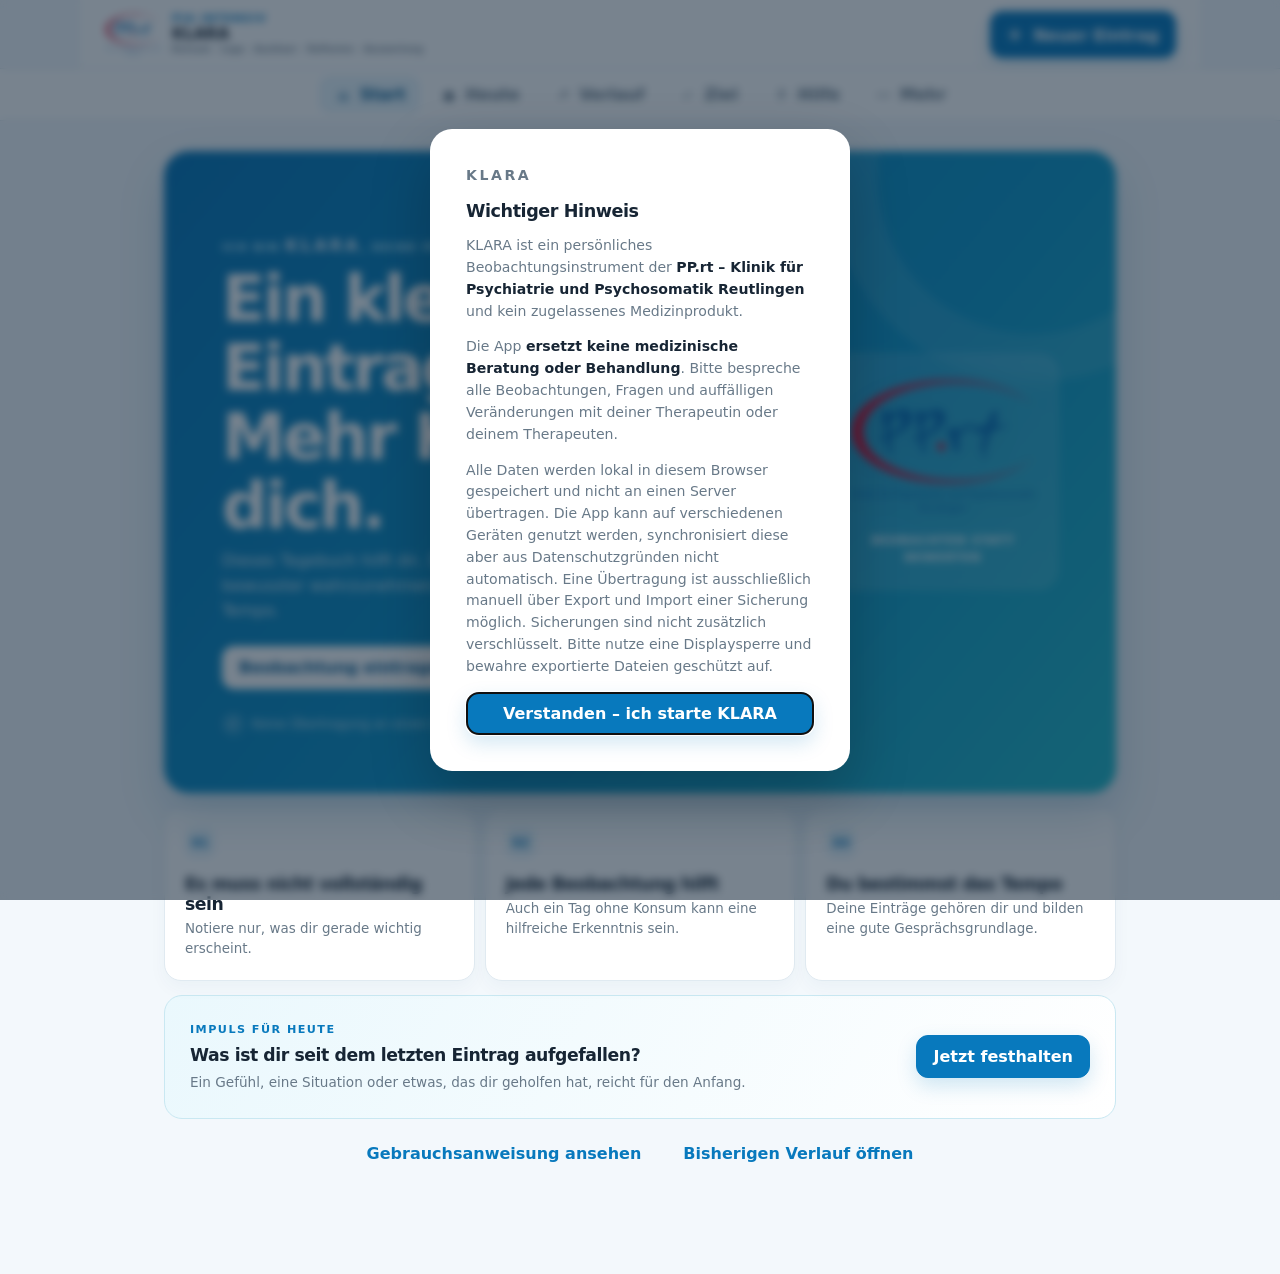
==== commit f757ec4d: "Add files via upload" ====
--- a/index.html
+++ b/index.html
@@ -11,7 +11,6 @@
 </head>
 <body>
   <header class="app-header">
-    <button id="back-button" class="back-button" aria-label="Zurück" hidden>‹</button>
     <div class="brand"><img src="logo.png" alt="Klinik für Psychiatrie und Psychosomatik Reutlingen"><div><span>PIA Intensiv</span><strong>KLARA</strong><small class="klara-sub">Konsum · Lage · Auslöser · Reflexion · Auswertung</small></div></div>
     <button id="quick-add" class="primary add-button"><span>+</span> Neuer Eintrag</button>
   </header>
@@ -114,8 +113,8 @@
       </article>
       <article class="panel guide-multi">
         <div class="panel-heading"><h2>Daten auf dem Handy schützen</h2><span>Datenschutz</span></div>
-        <p>Die App überträgt keine Einträge an einen Server. Die lokalen Daten, Sicherungen und PDFs sind jedoch nicht zusätzlich verschlüsselt.</p>
-        <ul class="check-list guide-privacy-list"><li>Nutze eine Displaysperre und möglichst kein gemeinsam verwendetes Handy.</li><li>Bewahre exportierte Sicherungen und PDFs geschützt auf.</li><li>Erstelle regelmäßig eine Sicherung, weil Browserdaten oder die App versehentlich gelöscht werden können.</li><li>Beim Import einer Sicherung werden die aktuell gespeicherten Daten nach deiner Bestätigung ersetzt.</li></ul>
+        <p>Die App kann auf verschiedenen Geräten genutzt werden, überträgt aber aus Datenschutzgründen keine Einträge an einen Server und synchronisiert Geräte nicht automatisch. Die lokalen Daten, Sicherungen und PDFs sind nicht zusätzlich verschlüsselt.</p>
+        <ul class="check-list guide-privacy-list"><li>Nutze eine Displaysperre und möglichst kein gemeinsam verwendetes Handy.</li><li>Übertrage Daten auf ein anderes Gerät ausschließlich manuell über „Sicherung exportieren“ und „Sicherung importieren“.</li><li>Bewahre exportierte Sicherungen und PDFs geschützt auf.</li><li>Erstelle regelmäßig eine Sicherung, weil Browserdaten oder die App versehentlich gelöscht werden können.</li><li>Beim Import einer Sicherung werden die aktuell gespeicherten Daten nach deiner Bestätigung ersetzt.</li></ul>
       </article>
       <article class="panel alcohol-info"><div><p class="eyebrow">Orientierung</p><h2>Eine Alkohol-Standardeinheit</h2><p>Die Angaben sind Näherungswerte für etwa 10 g reinen Alkohol.</p></div><div id="se-unit-grid" class="unit-grid"></div></article>
       <article class="panel crisis-card"><p class="eyebrow">Akute Hilfe</p><h2>Nicht auf einen Eintrag warten</h2><p>Bei Überdosierung, schwerem Entzug, Bewusstlosigkeit oder akuter Selbst- oder Fremdgefährdung sofort Hilfe holen.</p><div class="crisis-actions"><a href="tel:112">Notruf 112</a><a href="tel:+49712192000">PP.rt Infozentrale</a></div></article>
@@ -136,9 +135,9 @@
         <label>Station / Einrichtung <small>optional</small><input id="profile-ward" type="text" placeholder="z. B. Station 3b"></label>
         <button id="save-profile" class="primary">Speichern</button>
       </article>
-      <article class="panel info-card"><span>⌂</span><div><h2>Lokale Speicherung auf diesem Gerät</h2><p>Es gibt kein Konto und keine Übertragung an einen Server. Die Einträge sind jedoch nicht zusätzlich verschlüsselt. Nutze deshalb eine Displaysperre und möglichst kein gemeinsam verwendetes Gerät.</p></div></article>
-      <article class="panel settings-panel"><h2>Daten sichern</h2><p>Beim Löschen von Browserdaten oder Deinstallieren können Einträge verloren gehen. Sicherungen und PDFs enthalten sensible Gesundheitsdaten im Klartext. Bewahre sie geschützt auf.</p><p id="backup-status" class="status"></p><div class="action-grid"><button id="export-data">Sicherung exportieren</button><label class="file-button">Sicherung importieren<input id="import-data" type="file" accept="application/json"></label></div></article>
-      <article class="panel settings-panel"><h2>App verwalten</h2><div class="action-grid"><button id="check-update">Auf neue Version prüfen</button><button id="install-app" hidden>App installieren</button></div><p id="update-status" class="status" aria-live="polite">Installierte Version: <span id="app-version">1.8.2</span></p></article>
+      <article class="panel info-card"><span>⌂</span><div><h2>Lokale Speicherung auf diesem Gerät</h2><p>Die App kann auf verschiedenen Geräten genutzt werden. Es gibt jedoch kein Konto, keine Übertragung an einen Server und keine automatische Synchronisierung. Die Einträge sind nicht zusätzlich verschlüsselt. Nutze deshalb eine Displaysperre und möglichst kein gemeinsam verwendetes Gerät.</p></div></article>
+      <article class="panel settings-panel"><h2>Daten sichern und übertragen</h2><p>Eine Übertragung auf ein anderes Gerät ist ausschließlich manuell über Export und Import einer Sicherung möglich. Beim Löschen von Browserdaten oder Deinstallieren können Einträge verloren gehen. Sicherungen und PDFs enthalten sensible Gesundheitsdaten im Klartext. Bewahre sie geschützt auf.</p><p id="backup-status" class="status"></p><div class="action-grid"><button id="export-data">Sicherung exportieren</button><label class="file-button">Sicherung importieren<input id="import-data" type="file" accept="application/json"></label></div></article>
+      <article class="panel settings-panel"><h2>App verwalten</h2><div class="action-grid"><button id="check-update">Auf neue Version prüfen</button><button id="install-app" hidden>App installieren</button></div><p id="update-status" class="status" aria-live="polite">Installierte Version: <span id="app-version">1.8.5</span></p></article>
       <article class="panel warning-card"><h2>Wichtiger Hinweis</h2><p>Diese App ist ein persönliches Beobachtungsinstrument. Sie ersetzt keine medizinische Beratung oder Behandlung. Besprich Fragen und auffällige Veränderungen mit deiner Fachperson.</p></article>
       <article class="panel crisis-card"><h2>Akute Hilfe</h2><p>Bei Überdosierung, schwerem Entzug, Bewusstlosigkeit oder akuter Selbst- oder Fremdgefährdung sofort Hilfe holen.</p><div class="crisis-actions"><a href="tel:112">Notruf 112</a><a href="tel:+49712192000">PP.rt Infozentrale</a></div></article>
       <button id="delete-data" class="danger-link">Alle lokalen Daten löschen</button>
@@ -174,7 +173,7 @@
       <h2>Wichtiger Hinweis</h2>
       <p>KLARA ist ein persönliches Beobachtungsinstrument der <strong>PP.rt – Klinik für Psychiatrie und Psychosomatik Reutlingen</strong> und kein zugelassenes Medizinprodukt.</p>
       <p>Die App <strong>ersetzt keine medizinische Beratung oder Behandlung</strong>. Bitte bespreche alle Beobachtungen, Fragen und auffälligen Veränderungen mit deiner Therapeutin oder deinem Therapeuten.</p>
-      <p>Alle Daten werden lokal in diesem Browser gespeichert und nicht an einen Server übertragen. Sie sind nicht zusätzlich verschlüsselt. Bitte nutze eine Displaysperre und möglichst kein gemeinsam verwendetes Gerät.</p>
+      <p>Alle Daten werden lokal in diesem Browser gespeichert und nicht an einen Server übertragen. Die App kann auf verschiedenen Geräten genutzt werden, synchronisiert diese aber aus Datenschutzgründen nicht automatisch. Eine Übertragung ist ausschließlich manuell über Export und Import einer Sicherung möglich. Sicherungen sind nicht zusätzlich verschlüsselt. Bitte nutze eine Displaysperre und bewahre exportierte Dateien geschützt auf.</p>
       <button id="disclaimer-ok" class="primary wide">Verstanden – ich starte KLARA</button>
     </div>
   </dialog>
--- a/styles.css
+++ b/styles.css
@@ -208,8 +208,6 @@
 .form-hint{margin:-5px 0 5px;color:var(--muted);font-size:.8rem}
 .icon-button{width:40px;height:40px;padding:0;border-radius:50%;font-size:1.45rem;line-height:1}
 .dialog-actions{align-items:center;margin-top:5px}
-.back-button{width:38px;height:38px;flex:0 0 auto;padding:0;border-radius:50%;background:var(--blue-soft);color:var(--blue-dark);font-size:1.8rem;line-height:1;box-shadow:none}
-.back-button[hidden]{display:none}
 .contact-footer{align-items:flex-start;justify-content:flex-start;gap:22px;margin-top:46px;padding:24px;border-top:1px solid var(--line);text-align:left}
 .contact-footer img{width:125px;flex:0 0 auto}
 .contact-details{display:grid;gap:6px;color:var(--muted)}
@@ -253,7 +251,7 @@
 @page{size:A4 portrait;margin:12mm 13mm 15mm}
 @media print{
   .app-header,.tabs,.section-heading .range-switch,.content-heading button,
-  .stats-grid,.chart-card,.category-chart,.back-button,
+  .stats-grid,.chart-card,.category-chart,
   dialog,#confirm-dialog,.substance-filter{display:none!important}
   body{background:white;padding-bottom:0;font-size:8.5pt}
   main{max-width:100%;padding:0}
@@ -269,4 +267,4 @@
   .history-heading{flex-direction:row}
   .contact-footer{display:none!important}
 }
-@media(max-width:760px){body{padding-bottom:calc(67px + env(safe-area-inset-bottom))}.app-header{height:auto;min-height:64px;padding:6px 10px;gap:8px}.brand{min-width:0;gap:7px}.brand img{width:40px;height:30px}.brand div{display:grid;min-width:0}.brand span{font-size:.49rem}.brand strong{font-size:.75rem}.klara-sub{display:block;max-width:190px;margin-top:1px;overflow:hidden;color:var(--muted);font-size:.36rem;line-height:1.2;letter-spacing:.025em;white-space:nowrap;text-overflow:ellipsis}.add-button{flex:0 0 auto;padding:9px 10px;font-size:.7rem}.tabs{position:fixed;z-index:20;top:auto;bottom:0;left:0;right:0;justify-content:stretch;gap:0;padding:5px 2px calc(5px + env(safe-area-inset-bottom));border-block:1px 0 solid var(--line);box-shadow:0 -8px 25px rgba(20,65,96,.08)}.tabs button{flex:1;display:grid;justify-items:center;gap:1px;padding:4px 1px;border-radius:8px;font-size:.61rem}.nav-icon{font-size:.86rem}main{padding:12px 11px 32px}.start-hero{grid-template-columns:1fr;min-height:0;padding:18px 16px;border-radius:20px;gap:0}.start-copy h1{font-size:1.55rem;margin-bottom:8px}.start-mark{display:none}.start-greeting{font-size:.95rem;margin-bottom:1px}.privacy-line{margin-top:14px;font-size:.72rem}.hero-actions{margin-top:14px;gap:7px}.motivation-grid{grid-template-columns:1fr;gap:7px}.motivation-grid article{display:grid;grid-template-columns:auto 1fr;gap:0 11px;padding:15px}.motivation-grid span{grid-row:span 2}.motivation-grid h2{margin:0 0 3px}.prompt-card{align-items:stretch;flex-direction:column;padding:20px}.start-links{flex-direction:column;gap:0}.welcome{grid-template-columns:1fr;padding:23px 19px;border-radius:20px}.welcome h1{font-size:2rem}.today-badge{display:flex;align-items:baseline;justify-content:center;gap:7px;padding:10px}.today-badge strong{font-size:1.6rem}.notice{margin-bottom:23px}.stats-grid{gap:5px}.stat{padding:11px 8px}.stat strong{font-size:1.45rem}.summary-grid{grid-template-columns:1fr 1fr}.guide-grid{grid-template-columns:1fr}.guide-grid article{display:grid;grid-template-columns:auto 1fr;gap:0 11px;padding:15px}.guide-grid span{grid-row:span 2}.guide-grid h2{margin:0 0 3px}.alcohol-info{align-items:stretch;flex-direction:column}.unit-grid{display:grid;grid-template-columns:repeat(3,1fr)}.unit-grid span{min-width:0;padding:9px 4px}.form-row,.scale-grid{grid-template-columns:1fr;flex-direction:column}.back-button{width:34px;height:34px;font-size:1.55rem}.start-mark img{width:140px;max-width:50%}.start-mark p{margin-top:7px}.timeline-card{padding:16px 12px}.chart{min-height:155px}.chart-caption{font-size:.65rem}.stat::after{display:none}.history-heading{align-items:stretch;flex-direction:column}.range-switch{width:100%;display:grid;grid-template-columns:repeat(4,1fr)}.contact-footer{align-items:center;flex-direction:column;padding:22px 10px;text-align:center}.contact-footer img{width:115px}.alcohol-row-fields{flex-direction:column}.alcohol-row-fields label{min-width:0;width:100%}.start-copy>p:not(.eyebrow):not(.start-greeting){font-size:.82rem;line-height:1.45}dialog{width:100%;max-height:calc(100% - 6px);margin-bottom:0;border-radius:20px 20px 0 0}dialog form{padding:16px 13px 24px}.dialog-actions{position:sticky;bottom:-24px;z-index:2;margin:4px -13px -24px;padding:10px 13px calc(10px + env(safe-area-inset-bottom));background:rgba(255,255,255,.96);border-top:1px solid var(--line);backdrop-filter:blur(12px)}.dialog-actions .primary{flex:1}.check-grid{gap:5px}.check-grid label{padding:7px 10px;font-size:.76rem}}
+@media(max-width:760px){body{padding-bottom:calc(67px + env(safe-area-inset-bottom))}.app-header{height:auto;min-height:64px;padding:6px 10px;gap:8px}.brand{min-width:0;gap:7px}.brand img{width:40px;height:30px}.brand div{display:grid;min-width:0}.brand span{font-size:.49rem}.brand strong{font-size:.75rem}.klara-sub{display:block;max-width:190px;margin-top:1px;overflow:hidden;color:var(--muted);font-size:.36rem;line-height:1.2;letter-spacing:.025em;white-space:nowrap;text-overflow:ellipsis}.add-button{flex:0 0 auto;padding:9px 10px;font-size:.7rem}.tabs{position:fixed;z-index:20;top:auto;bottom:0;left:0;right:0;justify-content:stretch;gap:0;padding:5px 2px calc(5px + env(safe-area-inset-bottom));border-block:1px 0 solid var(--line);box-shadow:0 -8px 25px rgba(20,65,96,.08)}.tabs button{flex:1;display:grid;justify-items:center;gap:1px;padding:4px 1px;border-radius:8px;font-size:.61rem}.nav-icon{font-size:.86rem}main{padding:12px 11px 32px}.start-hero{grid-template-columns:1fr;min-height:0;padding:18px 16px;border-radius:20px;gap:0}.start-copy h1{font-size:1.55rem;margin-bottom:8px}.start-mark{display:none}.start-greeting{font-size:.95rem;margin-bottom:1px}.privacy-line{margin-top:14px;font-size:.72rem}.hero-actions{margin-top:14px;gap:7px}.motivation-grid{grid-template-columns:1fr;gap:7px}.motivation-grid article{display:grid;grid-template-columns:auto 1fr;gap:0 11px;padding:15px}.motivation-grid span{grid-row:span 2}.motivation-grid h2{margin:0 0 3px}.prompt-card{align-items:stretch;flex-direction:column;padding:20px}.start-links{flex-direction:column;gap:0}.welcome{grid-template-columns:1fr;padding:23px 19px;border-radius:20px}.welcome h1{font-size:2rem}.today-badge{display:flex;align-items:baseline;justify-content:center;gap:7px;padding:10px}.today-badge strong{font-size:1.6rem}.notice{margin-bottom:23px}.stats-grid{gap:5px}.stat{padding:11px 8px}.stat strong{font-size:1.45rem}.summary-grid{grid-template-columns:1fr 1fr}.guide-grid{grid-template-columns:1fr}.guide-grid article{display:grid;grid-template-columns:auto 1fr;gap:0 11px;padding:15px}.guide-grid span{grid-row:span 2}.guide-grid h2{margin:0 0 3px}.alcohol-info{align-items:stretch;flex-direction:column}.unit-grid{display:grid;grid-template-columns:repeat(3,1fr)}.unit-grid span{min-width:0;padding:9px 4px}.form-row,.scale-grid{grid-template-columns:1fr;flex-direction:column}.start-mark img{width:140px;max-width:50%}.start-mark p{margin-top:7px}.timeline-card{padding:16px 12px}.chart{min-height:155px}.chart-caption{font-size:.65rem}.stat::after{display:none}.history-heading{align-items:stretch;flex-direction:column}.range-switch{width:100%;display:grid;grid-template-columns:repeat(4,1fr)}.contact-footer{align-items:center;flex-direction:column;padding:22px 10px;text-align:center}.contact-footer img{width:115px}.alcohol-row-fields{flex-direction:column}.alcohol-row-fields label{min-width:0;width:100%}.start-copy>p:not(.eyebrow):not(.start-greeting){font-size:.82rem;line-height:1.45}dialog{width:100%;max-height:calc(100% - 6px);margin-bottom:0;border-radius:20px 20px 0 0}dialog form{padding:16px 13px 24px}.dialog-actions{position:sticky;bottom:-24px;z-index:2;margin:4px -13px -24px;padding:10px 13px calc(10px + env(safe-area-inset-bottom));background:rgba(255,255,255,.96);border-top:1px solid var(--line);backdrop-filter:blur(12px)}.dialog-actions .primary{flex:1}.check-grid{gap:5px}.check-grid label{padding:7px 10px;font-size:.76rem}}
